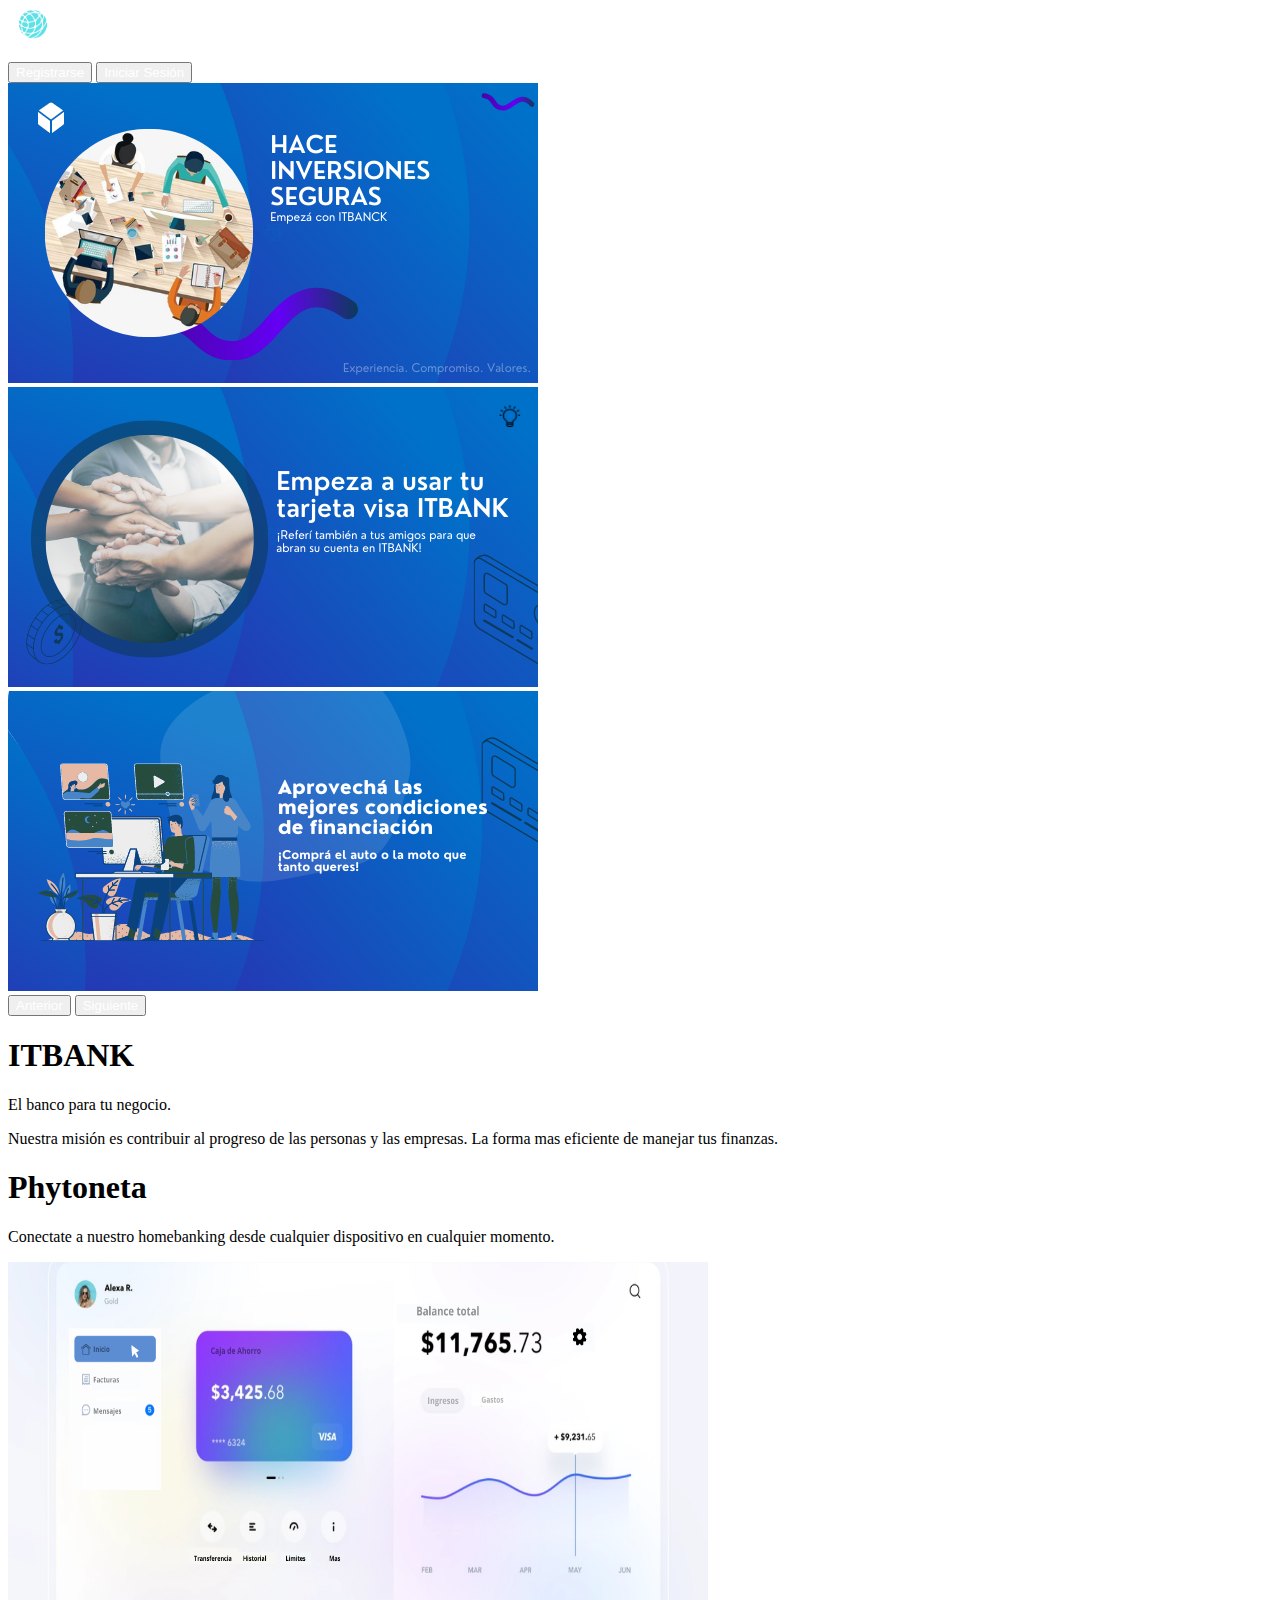
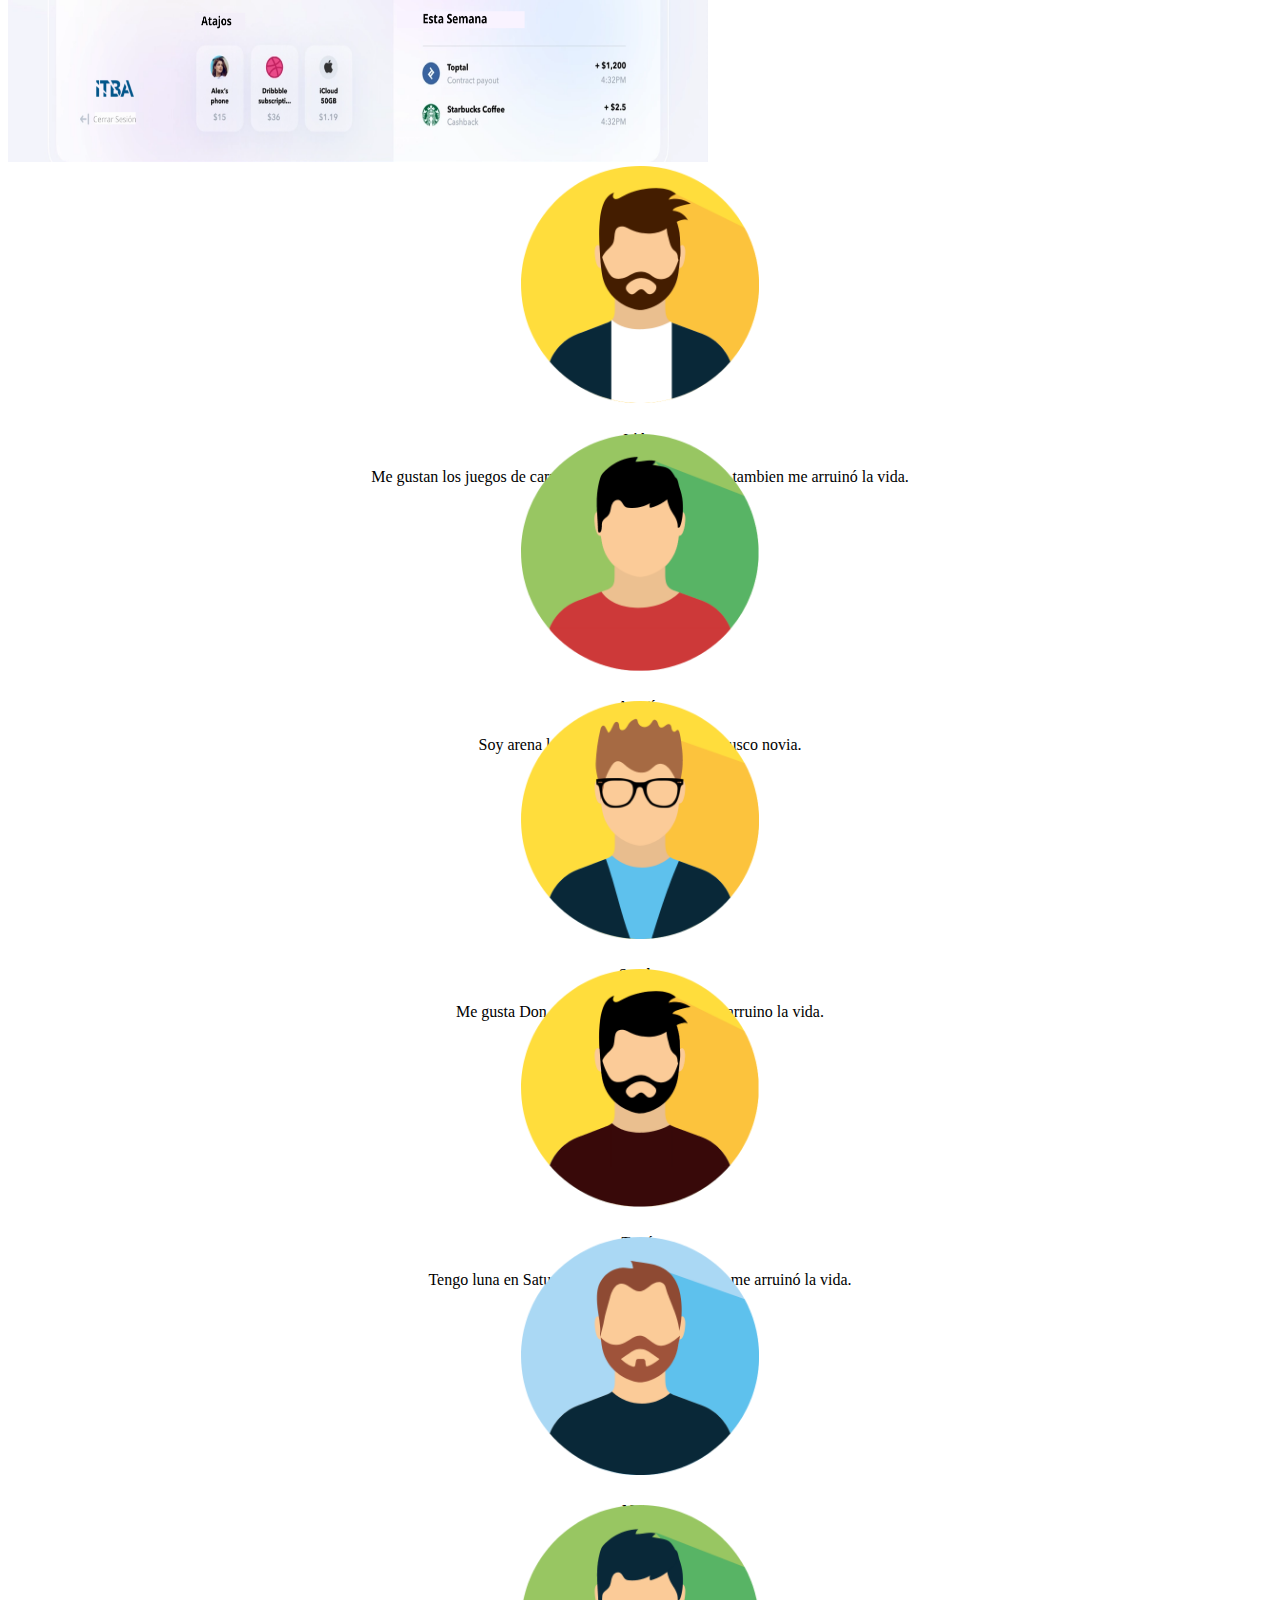
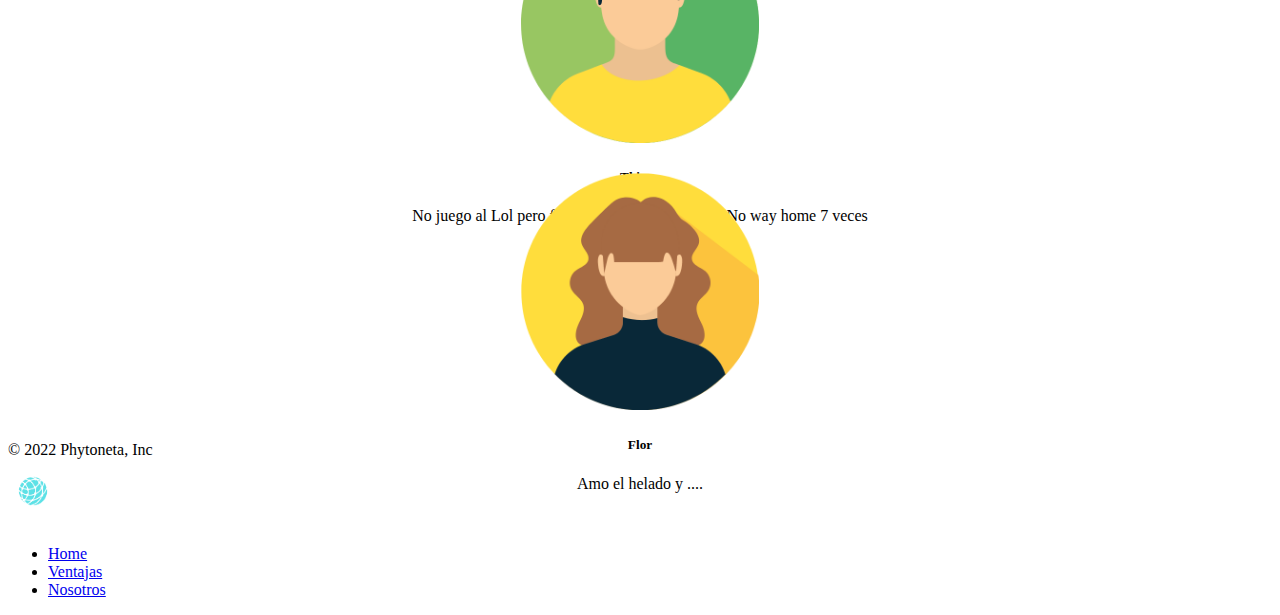
==== index.html @ ac0c886c "Cambie una cosa de mi descripción" ====
<!DOCTYPE html>
<html lang="en">
  <head>
    <meta charset="UTF-8" />
    <meta http-equiv="X-UA-Compatible" content="IE=edge" />
    <meta name="viewport" content="width=device-width, initial-scale=1.0" />
    <link rel="stylesheet" href="./assets/css/inicio.css" />
    <link
      href="https://cdn.jsdelivr.net/npm/bootstrap@5.1.3/dist/css/bootstrap.min.css"
      rel="stylesheet"
      integrity="sha384-1BmE4kWBq78iYhFldvKuhfTAU6auU8tT94WrHftjDbrCEXSU1oBoqyl2QvZ6jIW3"
      crossorigin="anonymous"
    />
    <title>ITBANK</title>
  </head>
  <body id="principio">
    <nav class="navbar sticky-top navbar-dark bg-dark">
      <div class="container-fluid">
        <a class="navbar-brand" href="#">
          <img
            src="./assets/img/ITBANK.png"
            alt=""
            width="50"
            height="50"
            class="d-inline-block align-text-top"
          />
        </a>
        <form>
          <button class="btn btn-sm btn-outline-git slight" type="button">
            <a href="login.html"> Registrarse </a>
          </button>
          <button class="btn btn-sm btn-outline-light" type="button">
            <a href="login.html"> Iniciar Sesión</a>
          </button>
        </form>
      </div>
    </nav>
    <div id="ventajas" class="row flex-md-row-reverse g-0 py-5">
      <div
        id="carouselExampleFade"
        class="col-lg-5 col-md-5 carousel slide carousel-fade"
        data-bs-ride="carousel"
      >
        <div class="carousel-inner p-2">
          <div class="carousel-item active">
            <img
              src="./assets/img/1.png"
              class="d-block w-100 rounded-3"
              alt="promoción banco"
            />
          </div>
          <div class="carousel-item">
            <img
              src="./assets/img/2.png"
              class="d-block w-100 rounded-3"
              alt="promoción banco"
            />
          </div>
          <div class="carousel-item">
            <img
              src="./assets/img/3.png"
              class="d-block w-100 rounded-3"
              alt="promoción banco"
            />
          </div>
        </div>
        <button
          class="carousel-control-prev"
          type="button"
          data-bs-target="#carouselExampleFade"
          data-bs-slide="prev"
        >
          <span class="carousel-control-prev-icon" aria-hidden="true"></span>
          <span class="visually-hidden">Anterior</span>
        </button>
        <button
          class="carousel-control-next"
          type="button"
          data-bs-target="#carouselExampleFade"
          data-bs-slide="next"
        >
          <span class="carousel-control-next-icon" aria-hidden="true"></span>
          <span class="visually-hidden">Siguiente</span>
        </button>
      </div>
      <div class="col-lg-7 col-md-7 p-5 text-center">
        <h1 class="display-5 fw-bold lh-1" class="align-text-bottom">ITBANK</h1>
        <span class="fs-7">El banco para tu negocio.</span>
        <p class="lead saltodepagina">
          Nuestra misión es contribuir al progreso de las personas y las
          empresas. La forma mas eficiente de manejar tus finanzas.
        </p>
      </div>
    </div>
    <div
      class="bg-dark text-secondary px-4 py-5 text-center align-items-center"
    >
      <div class="py-5">
        <h1 class="display-5 fw-bold text-white">Phytoneta</h1>
        <div class="col-lg-6 mx-auto">
          <p class="fs-5 mb-4">
            Conectate a nuestro homebanking desde cualquier dispositivo en
            cualquier momento.
          </p>
          <div class="d-grid gap-2 d-sm-flex justify-content-sm-center">
            <div class="container px-5">
              <img
                src="./assets/img/Mensajes.png"
                class="img-fluid border rounded-3 shadow-lg mb-4"
                alt="Example image"
                width="700"
                height="500"
                loading="lazy"
              />
            </div>
          </div>
        </div>
      </div>
    </div>
    <div id="nosotros" class="bg-dark row row-cols-md-3 g-0 h-30 m">
      <article class="col-lg-3">
        <div class="card">
          <img
            src="./assets/img/isidro.png"
            class="card-img-top"
            alt="integrante del grupo"
          />
          <div class="card-body">
            <h5 class="card-title">Isidro</h5>
            <p class="card-text">
              Me gustan los juegos de carrera y el League of Legends tambien me
              arruinó la vida.
            </p>
          </div>
        </div>
      </article>
      <article class="col-lg-3">
        <div class="card">
          <img
            src="./assets/img/agustin.png"
            class="card-img-top"
            alt="integrante del grupo"
          />
          <div class="card-body">
            <h5 class="card-title">Agustín</h5>
            <p class="card-text">
              Soy arena legendaria en clash royale, busco novia.
            </p>
          </div>
        </div>
      </article>
      <article class="col-lg-3">
        <div class="card">
          <img
            src="./assets/img/sancho.png"
            class="card-img-top"
            alt="integrante del grupo"
          />
          <div class="card-body">
            <h5 class="card-title">Sancho</h5>
            <p class="card-text">Me gusta Don quijote y el lol tambien me arruino la vida.
            </p>
          </div>
        </div>
      </article>
      <article class="col-lg-3">
        <div class="card">
          <img
            src="./assets/img/tomas.png"
            class="card-img-top"
            alt="integrante del grupo"
          />
          <div class="card-body">
            <h5 class="card-title">Tomás</h5>
            <p class="card-text">
              Tengo luna en Saturno y el League of Legends me arruinó la vida.
            </p>
          </div>
        </div>
      </article>
      <article class="col-lg-3">
        <div class="card">
          <img
            src="./assets/img/mateo.png"
            class="card-img-top"
            alt="integrante del grupo"
          />
          <div class="card-body">
            <h5 class="card-title">Mateo</h5>
            <p class="card-text">Soy de Boca(Campeon)</p>
          </div>
        </div>
      </article>
      <article class="col-lg-3">
        <div class="card">
          <img
            src="./assets/img/thiago.png"
            class="card-img-top"
            alt="integrante del grupo"
          />
          <div class="card-body">
            <h5 class="card-title">Thiago</h5>
            <p class="card-text">No juego al Lol pero fui al cine a ver Spiderman No way home 7 veces</p>
          </div>
        </div>
      </article>
      <article class="col-lg-3">
        <div class="card">
          <img
            src="./assets/img/flor.png"
            class="card-img-top"
            alt="integrante del grupo"
          />
          <div class="card-body">
            <h5 class="card-title">Flor</h5>
            <p class="card-text">Amo el helado y ....</p>
          </div>
        </div>
      </article>
    </div>

    <div class="container-fluid bg-dark">
      <footer
        class="d-flex flex-wrap justify-content-between align-items-center py-3 m-0"
      >
        <p class="col-md-4 mb-0 text-muted">© 2022 Phytoneta, Inc</p>

        <a
          href="/"
          class="col-md-4 d-flex align-items-center justify-content-center mb-3 mb-md-0 me-md-auto link-dark text-decoration-none"
        >
          <img
            src="./assets/img/ITBANK.png"
            class="bi me-2"
            width="50"
            height="50"
            href="#principio"
          />
        </a>

        <ul class="nav col-md-4 justify-content-end">
          <li class="nav-item">
            <a href="#principio" class="nav-link px-2 text-muted">Home</a>
          </li>
          <li class="nav-item">
            <a href="#ventajas" class="nav-link px-2 text-muted">Ventajas</a>
          </li>
          <li class="nav-item">
            <a href="#nosotros" class="nav-link px-2 text-muted">Nosotros</a>
          </li>
        </ul>
      </footer>
    </div>

    <script
      src="https://cdn.jsdelivr.net/npm/bootstrap@5.2.0-beta1/dist/js/bootstrap.bundle.min.js"
      integrity="sha384-pprn3073KE6tl6bjs2QrFaJGz5/SUsLqktiwsUTF55Jfv3qYSDhgCecCxMW52nD2"
      crossorigin="anonymous"
    ></script>
  </body>
</html>
---- assets/css/inicio.css ----
#carouselExampleCaptions{
    align-items: center;
}
#nosotros{
    justify-content: center;
}
.card{
    margin: 0% 3% 6% 3%;
    height: 12rem;
    text-align: center;
    align-items: center;
}

.card-img-top{
    max-width: 20%;
    justify-self: center;
}
button{
    color:white;
    text-decoration: none;
}
button a{
    text-decoration: none;
    color: white;
}
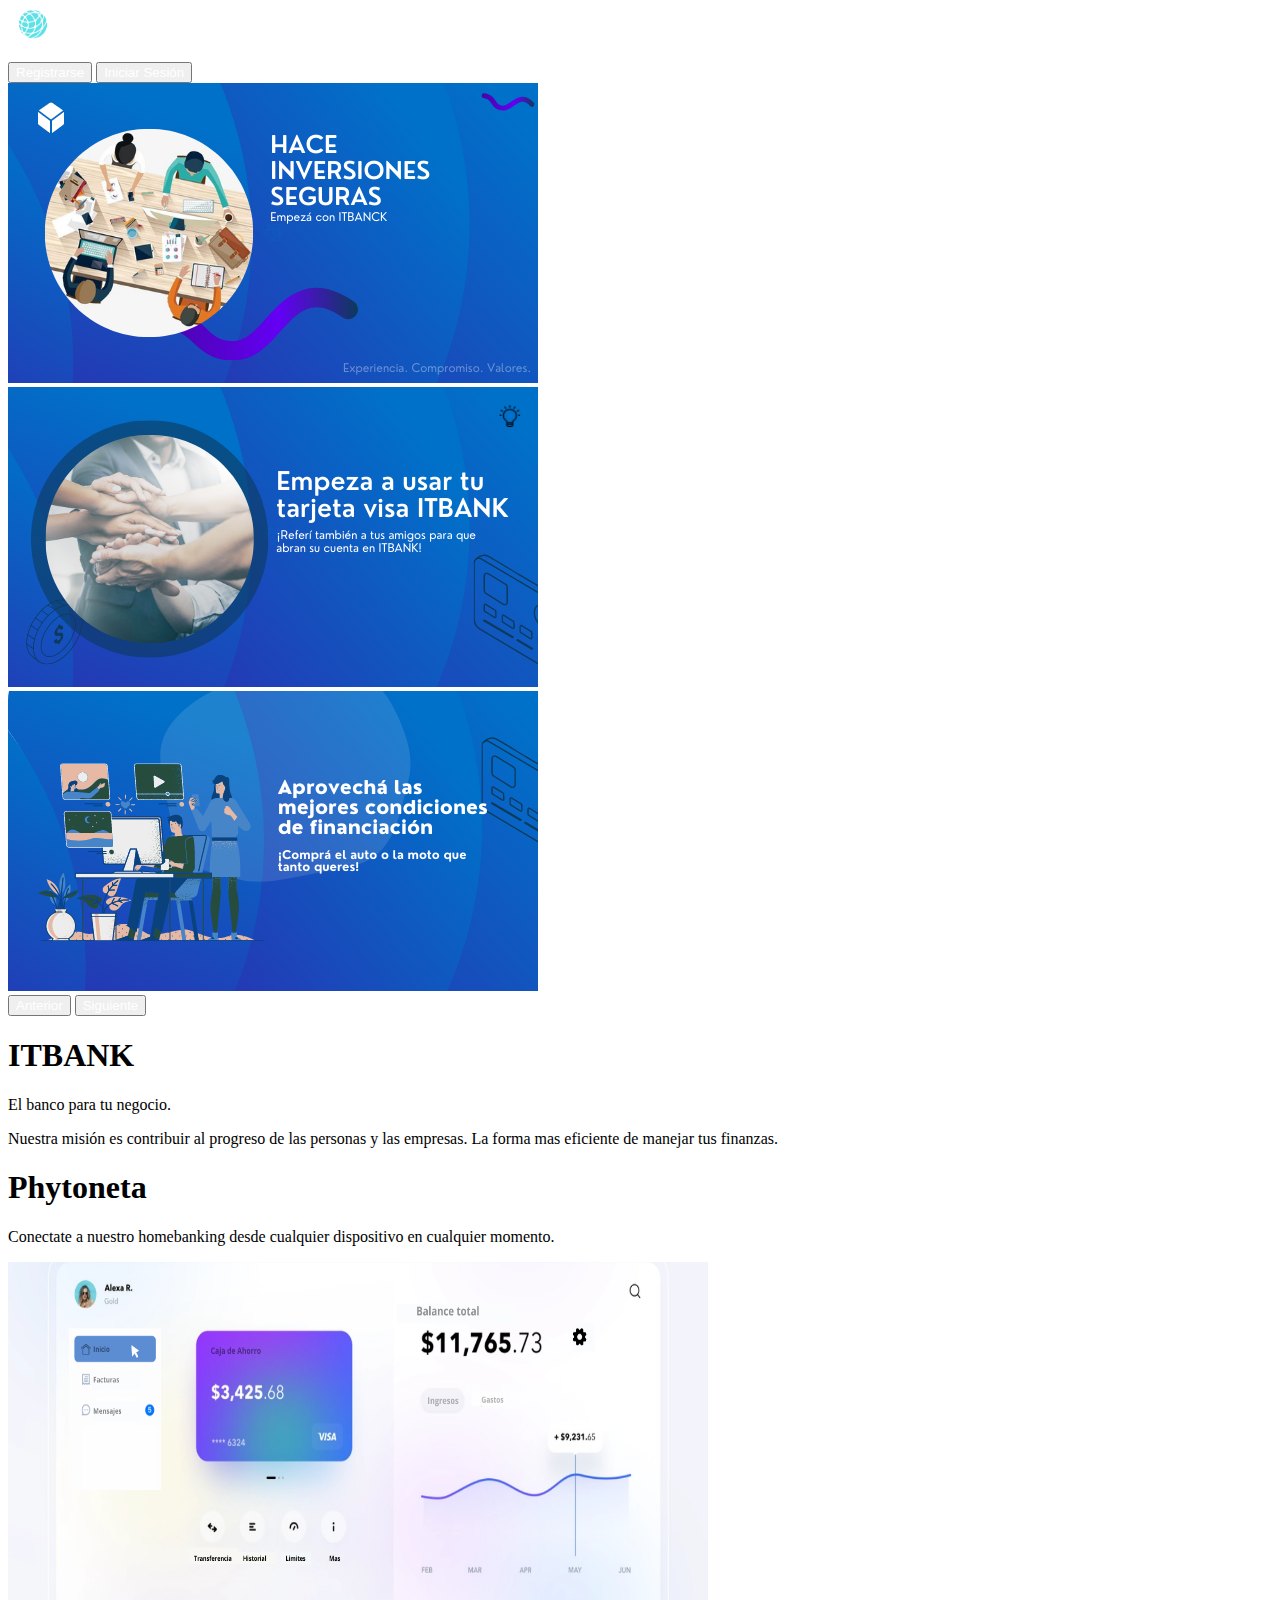
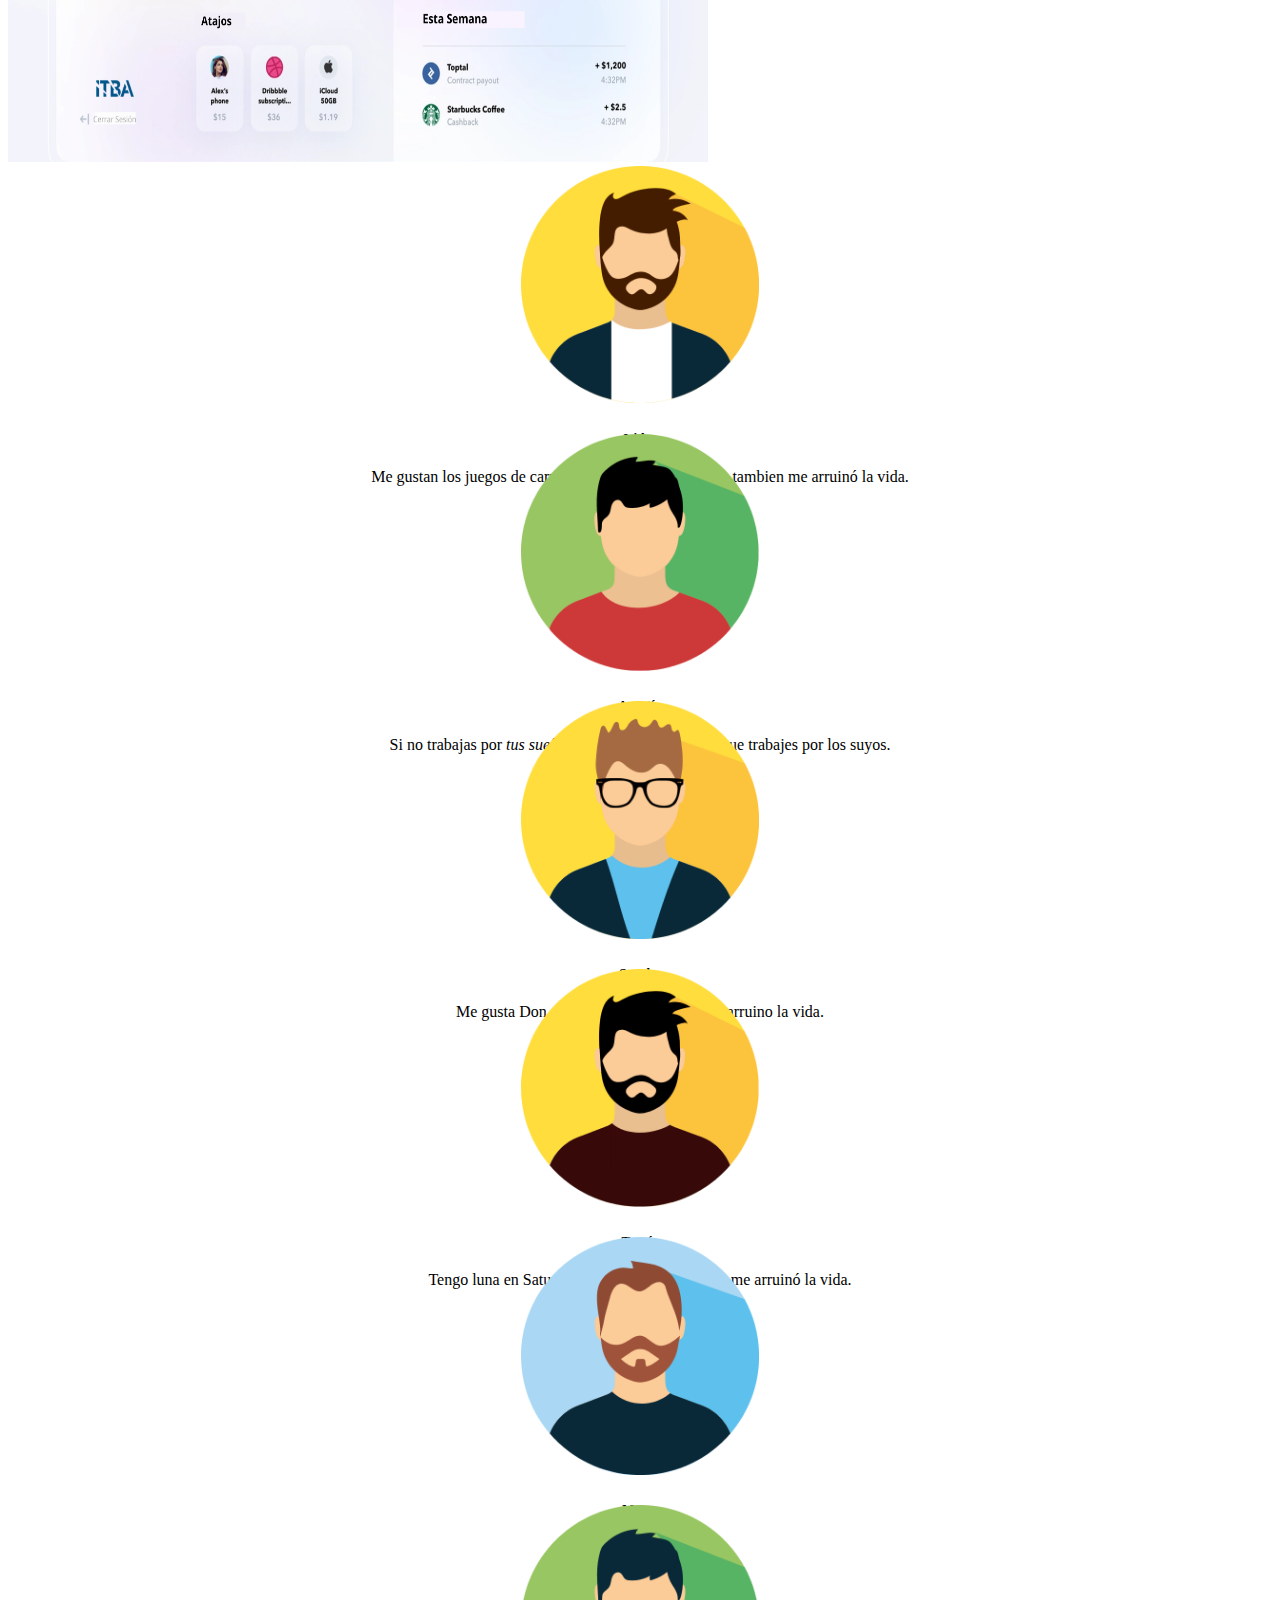
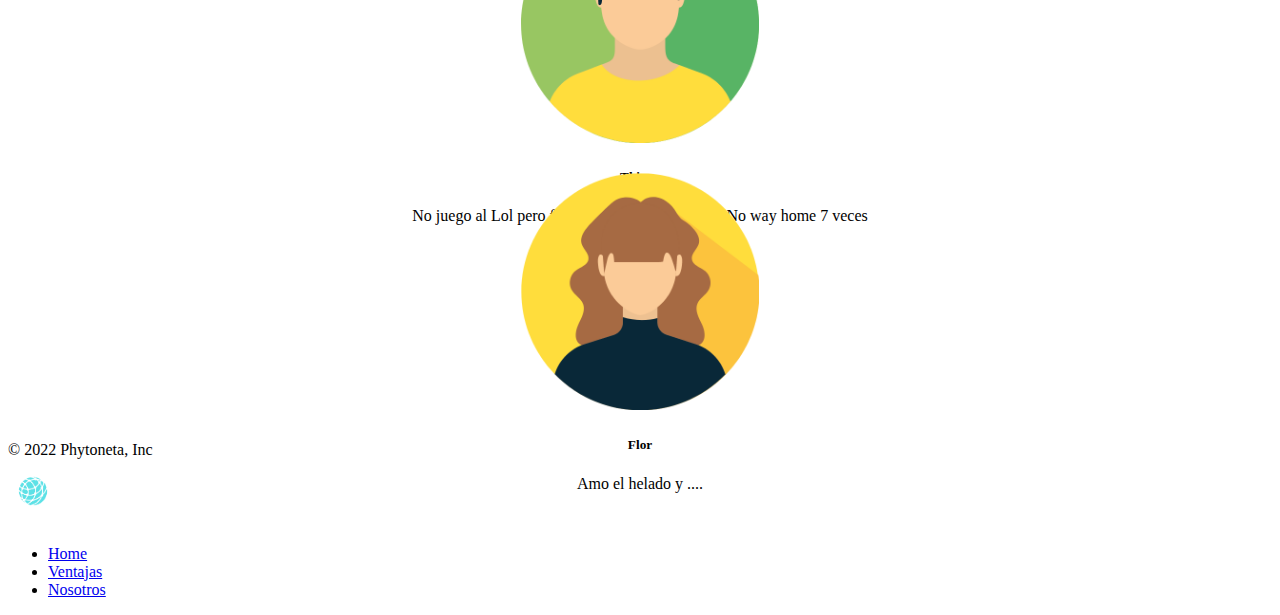
==== commit c6c879d9: "Cambio descripción" ====
--- a/index.html
+++ b/index.html
@@ -144,7 +144,7 @@
           <div class="card-body">
             <h5 class="card-title">Agustín</h5>
             <p class="card-text">
-              Soy arena legendaria en clash royale, busco novia.
+              Si no trabajas por <em>tus sueños</em> alguien te pagará para que trabajes por los suyos.
             </p>
           </div>
         </div>
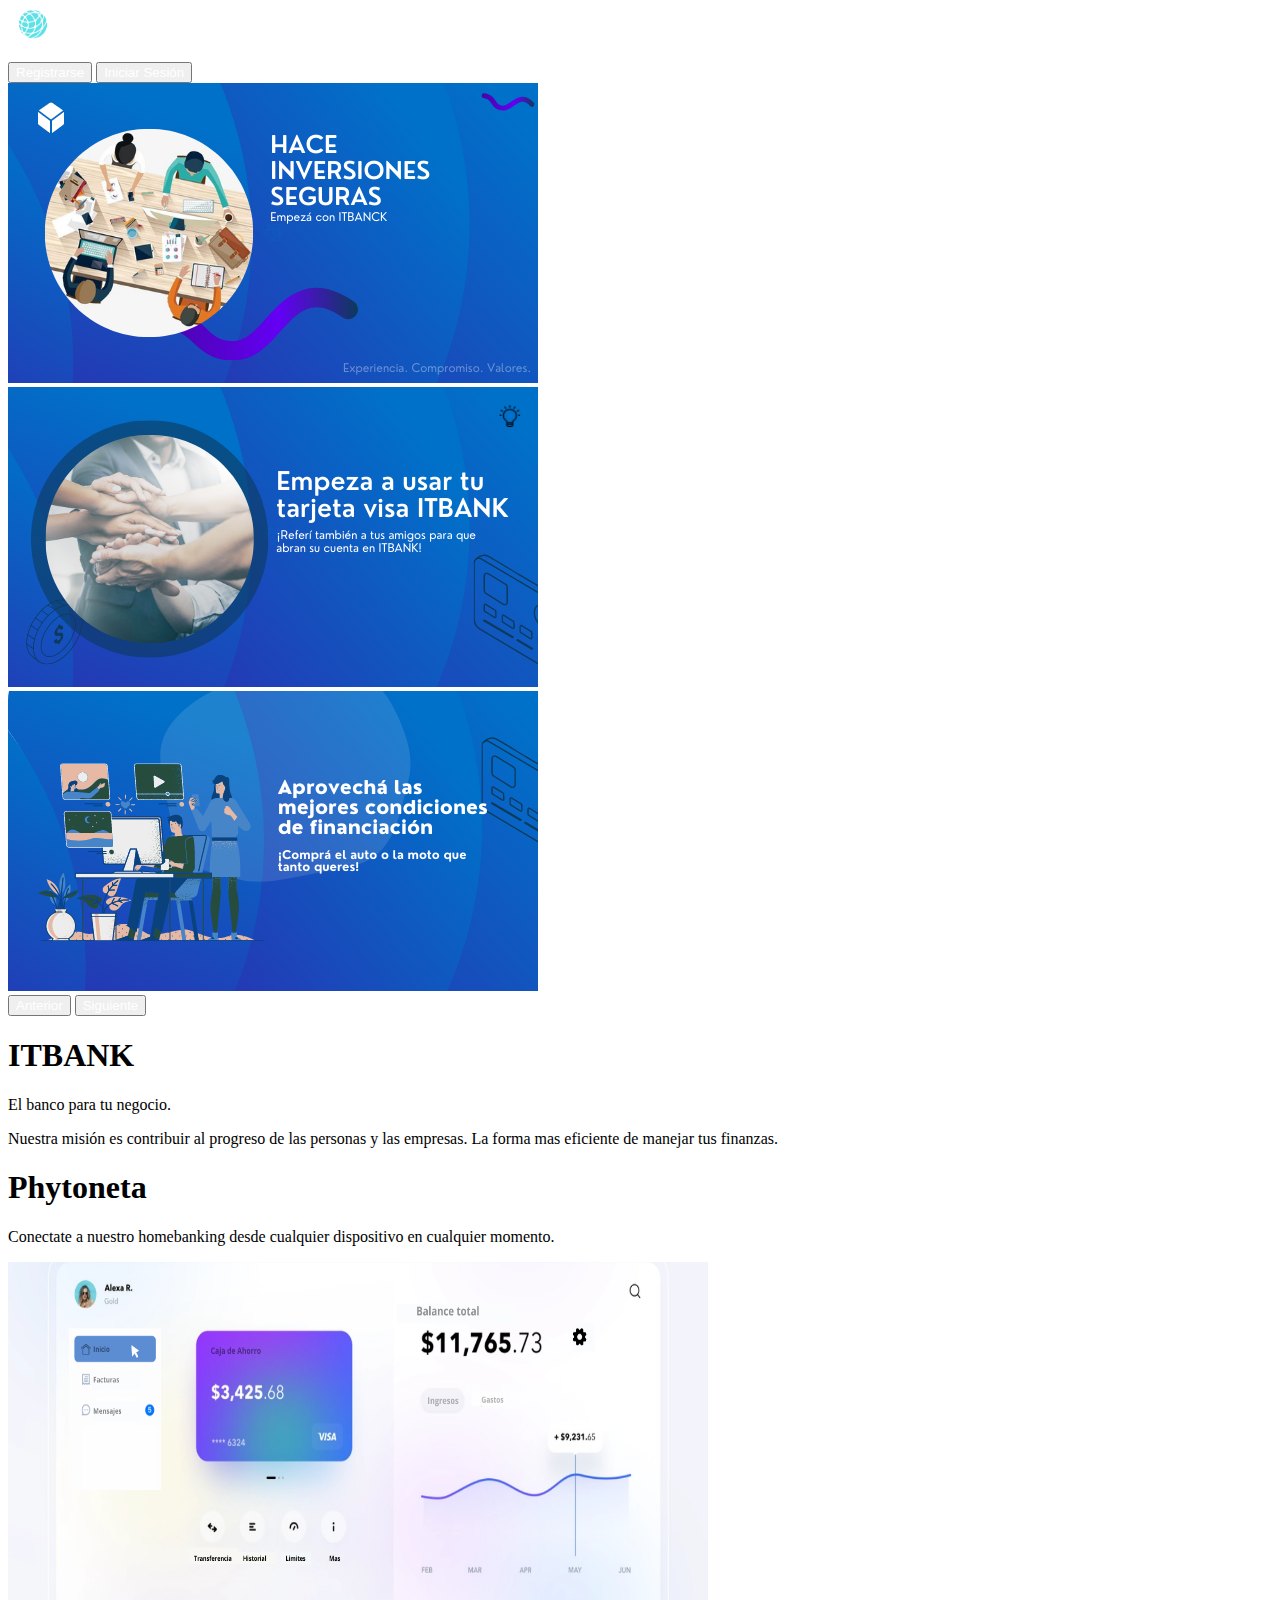
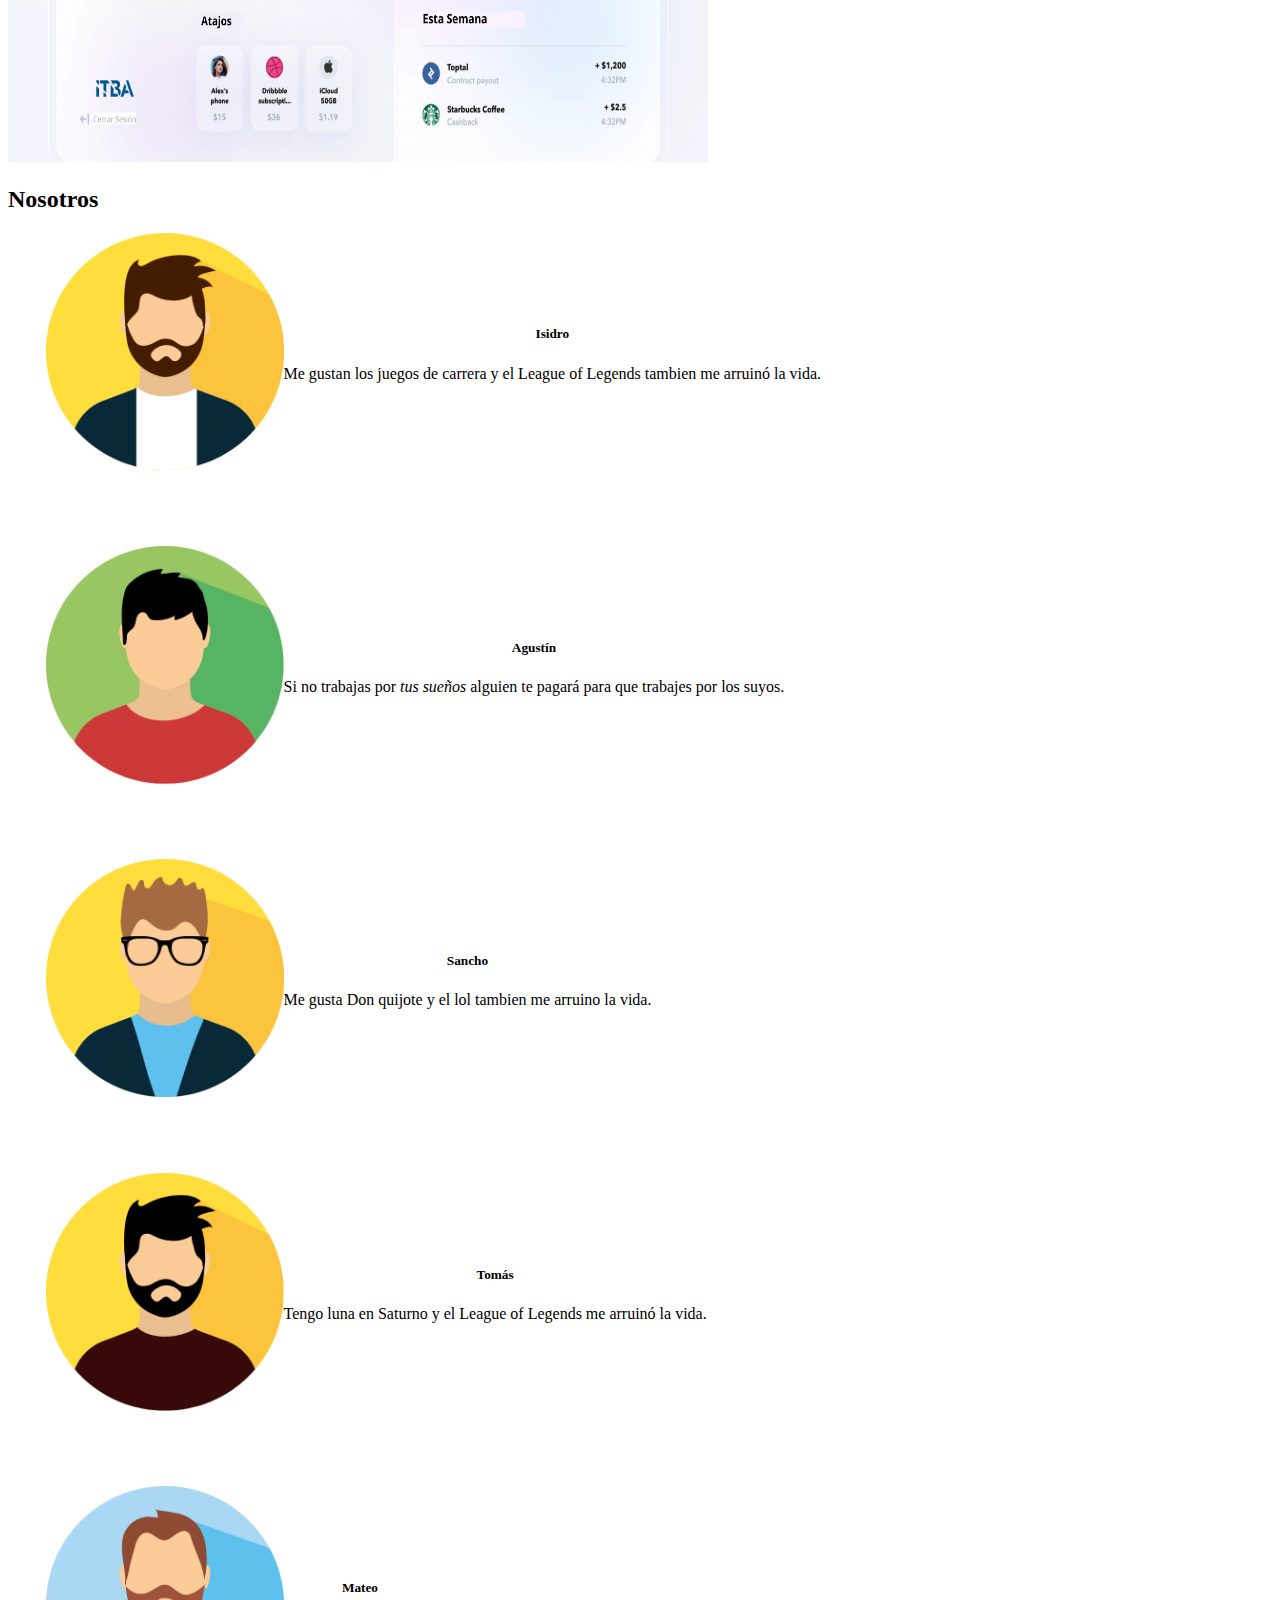
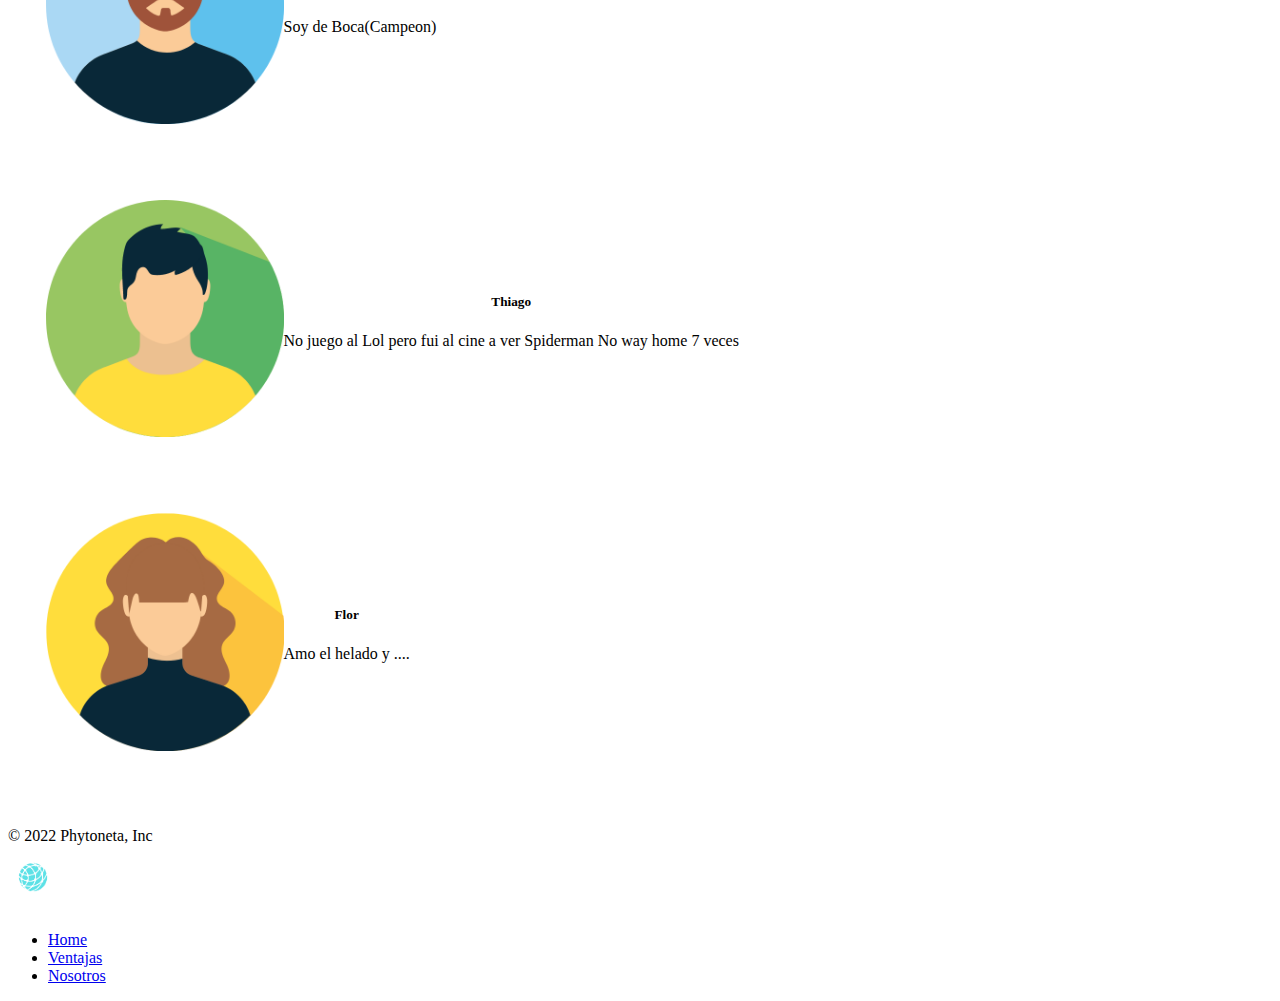
==== commit d0db56fc: "titulo de nosotros" ====
--- a/index.html
+++ b/index.html
@@ -1,261 +1,272 @@
 <!DOCTYPE html>
 <html lang="en">
-  <head>
-    <meta charset="UTF-8" />
-    <meta http-equiv="X-UA-Compatible" content="IE=edge" />
-    <meta name="viewport" content="width=device-width, initial-scale=1.0" />
-    <link rel="stylesheet" href="./assets/css/inicio.css" />
-    <link
-      href="https://cdn.jsdelivr.net/npm/bootstrap@5.1.3/dist/css/bootstrap.min.css"
-      rel="stylesheet"
-      integrity="sha384-1BmE4kWBq78iYhFldvKuhfTAU6auU8tT94WrHftjDbrCEXSU1oBoqyl2QvZ6jIW3"
-      crossorigin="anonymous"
-    />
-    <title>ITBANK</title>
-  </head>
-  <body id="principio">
-    <nav class="navbar sticky-top navbar-dark bg-dark">
-      <div class="container-fluid">
-        <a class="navbar-brand" href="#">
-          <img
-            src="./assets/img/ITBANK.png"
-            alt=""
-            width="50"
-            height="50"
-            class="d-inline-block align-text-top"
-          />
-        </a>
-        <form>
-          <button class="btn btn-sm btn-outline-git slight" type="button">
-            <a href="login.html"> Registrarse </a>
-          </button>
-          <button class="btn btn-sm btn-outline-light" type="button">
-            <a href="login.html"> Iniciar Sesión</a>
-          </button>
-        </form>
-      </div>
-    </nav>
-    <div id="ventajas" class="row flex-md-row-reverse g-0 py-5">
-      <div
-        id="carouselExampleFade"
-        class="col-lg-5 col-md-5 carousel slide carousel-fade"
-        data-bs-ride="carousel"
-      >
-        <div class="carousel-inner p-2">
-          <div class="carousel-item active">
-            <img
-              src="./assets/img/1.png"
-              class="d-block w-100 rounded-3"
-              alt="promoción banco"
-            />
-          </div>
-          <div class="carousel-item">
-            <img
-              src="./assets/img/2.png"
-              class="d-block w-100 rounded-3"
-              alt="promoción banco"
-            />
-          </div>
-          <div class="carousel-item">
-            <img
-              src="./assets/img/3.png"
-              class="d-block w-100 rounded-3"
-              alt="promoción banco"
-            />
-          </div>
-        </div>
-        <button
-          class="carousel-control-prev"
-          type="button"
-          data-bs-target="#carouselExampleFade"
-          data-bs-slide="prev"
-        >
-          <span class="carousel-control-prev-icon" aria-hidden="true"></span>
-          <span class="visually-hidden">Anterior</span>
-        </button>
-        <button
-          class="carousel-control-next"
-          type="button"
-          data-bs-target="#carouselExampleFade"
-          data-bs-slide="next"
-        >
-          <span class="carousel-control-next-icon" aria-hidden="true"></span>
-          <span class="visually-hidden">Siguiente</span>
-        </button>
-      </div>
-      <div class="col-lg-7 col-md-7 p-5 text-center">
-        <h1 class="display-5 fw-bold lh-1" class="align-text-bottom">ITBANK</h1>
-        <span class="fs-7">El banco para tu negocio.</span>
-        <p class="lead saltodepagina">
-          Nuestra misión es contribuir al progreso de las personas y las
-          empresas. La forma mas eficiente de manejar tus finanzas.
-        </p>
-      </div>
-    </div>
-    <div
-      class="bg-dark text-secondary px-4 py-5 text-center align-items-center"
-    >
-      <div class="py-5">
-        <h1 class="display-5 fw-bold text-white">Phytoneta</h1>
-        <div class="col-lg-6 mx-auto">
-          <p class="fs-5 mb-4">
-            Conectate a nuestro homebanking desde cualquier dispositivo en
-            cualquier momento.
-          </p>
-          <div class="d-grid gap-2 d-sm-flex justify-content-sm-center">
-            <div class="container px-5">
-              <img
-                src="./assets/img/Mensajes.png"
-                class="img-fluid border rounded-3 shadow-lg mb-4"
-                alt="Example image"
-                width="700"
-                height="500"
-                loading="lazy"
-              />
-            </div>
-          </div>
-        </div>
-      </div>
-    </div>
-    <div id="nosotros" class="bg-dark row row-cols-md-3 g-0 h-30 m">
-      <article class="col-lg-3">
-        <div class="card">
-          <img
-            src="./assets/img/isidro.png"
-            class="card-img-top"
-            alt="integrante del grupo"
-          />
-          <div class="card-body">
-            <h5 class="card-title">Isidro</h5>
-            <p class="card-text">
-              Me gustan los juegos de carrera y el League of Legends tambien me
-              arruinó la vida.
-            </p>
-          </div>
-        </div>
-      </article>
-      <article class="col-lg-3">
-        <div class="card">
-          <img
-            src="./assets/img/agustin.png"
-            class="card-img-top"
-            alt="integrante del grupo"
-          />
-          <div class="card-body">
-            <h5 class="card-title">Agustín</h5>
-            <p class="card-text">
-              Si no trabajas por <em>tus sueños</em> alguien te pagará para que trabajes por los suyos.
-            </p>
-          </div>
-        </div>
-      </article>
-      <article class="col-lg-3">
-        <div class="card">
-          <img
-            src="./assets/img/sancho.png"
-            class="card-img-top"
-            alt="integrante del grupo"
-          />
-          <div class="card-body">
-            <h5 class="card-title">Sancho</h5>
-            <p class="card-text">Me gusta Don quijote y el lol tambien me arruino la vida.
-            </p>
-          </div>
-        </div>
-      </article>
-      <article class="col-lg-3">
-        <div class="card">
-          <img
-            src="./assets/img/tomas.png"
-            class="card-img-top"
-            alt="integrante del grupo"
-          />
-          <div class="card-body">
-            <h5 class="card-title">Tomás</h5>
-            <p class="card-text">
-              Tengo luna en Saturno y el League of Legends me arruinó la vida.
-            </p>
-          </div>
-        </div>
-      </article>
-      <article class="col-lg-3">
-        <div class="card">
-          <img
-            src="./assets/img/mateo.png"
-            class="card-img-top"
-            alt="integrante del grupo"
-          />
-          <div class="card-body">
-            <h5 class="card-title">Mateo</h5>
-            <p class="card-text">Soy de Boca(Campeon)</p>
-          </div>
-        </div>
-      </article>
-      <article class="col-lg-3">
-        <div class="card">
-          <img
-            src="./assets/img/thiago.png"
-            class="card-img-top"
-            alt="integrante del grupo"
-          />
-          <div class="card-body">
-            <h5 class="card-title">Thiago</h5>
-            <p class="card-text">No juego al Lol pero fui al cine a ver Spiderman No way home 7 veces</p>
-          </div>
-        </div>
-      </article>
-      <article class="col-lg-3">
-        <div class="card">
-          <img
-            src="./assets/img/flor.png"
-            class="card-img-top"
-            alt="integrante del grupo"
-          />
-          <div class="card-body">
-            <h5 class="card-title">Flor</h5>
-            <p class="card-text">Amo el helado y ....</p>
-          </div>
-        </div>
-      </article>
-    </div>
-
-    <div class="container-fluid bg-dark">
-      <footer
-        class="d-flex flex-wrap justify-content-between align-items-center py-3 m-0"
-      >
-        <p class="col-md-4 mb-0 text-muted">© 2022 Phytoneta, Inc</p>
-
-        <a
-          href="/"
-          class="col-md-4 d-flex align-items-center justify-content-center mb-3 mb-md-0 me-md-auto link-dark text-decoration-none"
-        >
-          <img
-            src="./assets/img/ITBANK.png"
-            class="bi me-2"
-            width="50"
-            height="50"
-            href="#principio"
-          />
-        </a>
-
-        <ul class="nav col-md-4 justify-content-end">
-          <li class="nav-item">
-            <a href="#principio" class="nav-link px-2 text-muted">Home</a>
-          </li>
-          <li class="nav-item">
-            <a href="#ventajas" class="nav-link px-2 text-muted">Ventajas</a>
-          </li>
-          <li class="nav-item">
-            <a href="#nosotros" class="nav-link px-2 text-muted">Nosotros</a>
-          </li>
-        </ul>
-      </footer>
-    </div>
-
-    <script
-      src="https://cdn.jsdelivr.net/npm/bootstrap@5.2.0-beta1/dist/js/bootstrap.bundle.min.js"
-      integrity="sha384-pprn3073KE6tl6bjs2QrFaJGz5/SUsLqktiwsUTF55Jfv3qYSDhgCecCxMW52nD2"
-      crossorigin="anonymous"
-    ></script>
-  </body>
+	<head>
+		<meta charset="UTF-8" />
+		<meta http-equiv="X-UA-Compatible" content="IE=edge" />
+		<meta name="viewport" content="width=device-width, initial-scale=1.0" />
+		<link rel="stylesheet" href="./assets/css/inicio.css" />
+		<link
+			href="https://cdn.jsdelivr.net/npm/bootstrap@5.1.3/dist/css/bootstrap.min.css"
+			rel="stylesheet"
+			integrity="sha384-1BmE4kWBq78iYhFldvKuhfTAU6auU8tT94WrHftjDbrCEXSU1oBoqyl2QvZ6jIW3"
+			crossorigin="anonymous"
+		/>
+		<title>ITBANK</title>
+	</head>
+	<body id="principio">
+		<nav class="navbar sticky-top navbar-dark bg-dark">
+			<div class="container-fluid">
+				<a class="navbar-brand" href="#">
+					<img
+						src="./assets/img/ITBANK.png"
+						alt=""
+						width="50"
+						height="50"
+						class="d-inline-block align-text-top"
+					/>
+				</a>
+				<form>
+					<button class="btn btn-sm btn-outline-git slight" type="button">
+						<a href="login.html"> Registrarse </a>
+					</button>
+					<button class="btn btn-sm btn-outline-light" type="button">
+						<a href="login.html"> Iniciar Sesión</a>
+					</button>
+				</form>
+			</div>
+		</nav>
+		<div id="ventajas" class="row flex-md-row-reverse g-0 py-5">
+			<div
+				id="carouselExampleFade"
+				class="col-lg-5 col-md-5 carousel slide carousel-fade"
+				data-bs-ride="carousel"
+			>
+				<div class="carousel-inner p-2">
+					<div class="carousel-item active">
+						<img
+							src="./assets/img/1.png"
+							class="d-block w-100 rounded-3"
+							alt="promoción banco"
+						/>
+					</div>
+					<div class="carousel-item">
+						<img
+							src="./assets/img/2.png"
+							class="d-block w-100 rounded-3"
+							alt="promoción banco"
+						/>
+					</div>
+					<div class="carousel-item">
+						<img
+							src="./assets/img/3.png"
+							class="d-block w-100 rounded-3"
+							alt="promoción banco"
+						/>
+					</div>
+				</div>
+				<button
+					class="carousel-control-prev"
+					type="button"
+					data-bs-target="#carouselExampleFade"
+					data-bs-slide="prev"
+				>
+					<span class="carousel-control-prev-icon" aria-hidden="true"></span>
+					<span class="visually-hidden">Anterior</span>
+				</button>
+				<button
+					class="carousel-control-next"
+					type="button"
+					data-bs-target="#carouselExampleFade"
+					data-bs-slide="next"
+				>
+					<span class="carousel-control-next-icon" aria-hidden="true"></span>
+					<span class="visually-hidden">Siguiente</span>
+				</button>
+			</div>
+			<div class="col-lg-7 col-md-7 p-5 text-center">
+				<h1 class="display-5 fw-bold lh-1" class="align-text-bottom">ITBANK</h1>
+				<span class="fs-7">El banco para tu negocio.</span>
+				<p class="lead saltodepagina">
+					Nuestra misión es contribuir al progreso de las personas y las
+					empresas. La forma mas eficiente de manejar tus finanzas.
+				</p>
+			</div>
+		</div>
+		<div class="bg-dark text-secondary text-center px-4 py-5">
+			<div class="py-5">
+				<h1 class="display-6 fw-bold text-white">Phytoneta</h1>
+
+				<div class="col-lg-6 mx-auto text-center">
+					<p class="fs-5 mb-4">
+						Conectate a nuestro homebanking desde cualquier dispositivo en
+						cualquier momento.
+					</p>
+					<div
+						class="d-grid gap-2 d-sm-flex justify-content-sm-center align-items-center"
+					>
+						<div class="container px-5">
+							<img
+								src="./assets/img/Mensajes.png"
+								class="img-fluid border rounded-3 shadow-lg mb-4"
+								alt="Example image"
+								width="700"
+								height="500"
+								loading="lazy"
+							/>
+						</div>
+					</div>
+				</div>
+			</div>
+		</div>
+		<div id="nosotros" class="bg-dark row row-cols-md-3 g-0 h-30 m">
+			<div class="col-lg-10 col-md-10 py-5">
+				<h2 class="pb-2 border-bottom fw-bold text-white display-6">
+					Nosotros
+				</h2>
+			</div>
+			<article class="col-lg-3">
+				<div class="card">
+					<img
+						src="./assets/img/isidro.png"
+						class="card-img-top"
+						alt="integrante del grupo"
+					/>
+					<div class="card-body">
+						<h5 class="card-title">Isidro</h5>
+						<p class="card-text">
+							Me gustan los juegos de carrera y el League of Legends tambien me
+							arruinó la vida.
+						</p>
+					</div>
+				</div>
+			</article>
+			<article class="col-lg-3">
+				<div class="card">
+					<img
+						src="./assets/img/agustin.png"
+						class="card-img-top"
+						alt="integrante del grupo"
+					/>
+					<div class="card-body">
+						<h5 class="card-title">Agustín</h5>
+						<p class="card-text">
+							Si no trabajas por <em>tus sueños</em> alguien te pagará para que
+							trabajes por los suyos.
+						</p>
+					</div>
+				</div>
+			</article>
+			<article class="col-lg-3">
+				<div class="card">
+					<img
+						src="./assets/img/sancho.png"
+						class="card-img-top"
+						alt="integrante del grupo"
+					/>
+					<div class="card-body">
+						<h5 class="card-title">Sancho</h5>
+						<p class="card-text">
+							Me gusta Don quijote y el lol tambien me arruino la vida.
+						</p>
+					</div>
+				</div>
+			</article>
+			<article class="col-lg-3">
+				<div class="card">
+					<img
+						src="./assets/img/tomas.png"
+						class="card-img-top"
+						alt="integrante del grupo"
+					/>
+					<div class="card-body">
+						<h5 class="card-title">Tomás</h5>
+						<p class="card-text">
+							Tengo luna en Saturno y el League of Legends me arruinó la vida.
+						</p>
+					</div>
+				</div>
+			</article>
+			<article class="col-lg-3">
+				<div class="card">
+					<img
+						src="./assets/img/mateo.png"
+						class="card-img-top"
+						alt="integrante del grupo"
+					/>
+					<div class="card-body">
+						<h5 class="card-title">Mateo</h5>
+						<p class="card-text">Soy de Boca(Campeon)</p>
+					</div>
+				</div>
+			</article>
+			<article class="col-lg-3">
+				<div class="card">
+					<img
+						src="./assets/img/thiago.png"
+						class="card-img-top"
+						alt="integrante del grupo"
+					/>
+					<div class="card-body">
+						<h5 class="card-title">Thiago</h5>
+						<p class="card-text">
+							No juego al Lol pero fui al cine a ver Spiderman No way home 7
+							veces
+						</p>
+					</div>
+				</div>
+			</article>
+			<article class="col-lg-3">
+				<div class="card">
+					<img
+						src="./assets/img/flor.png"
+						class="card-img-top"
+						alt="integrante del grupo"
+					/>
+					<div class="card-body">
+						<h5 class="card-title">Flor</h5>
+						<p class="card-text">Amo el helado y ....</p>
+					</div>
+				</div>
+			</article>
+		</div>
+
+		<div class="container-fluid bg-dark">
+			<footer
+				class="d-flex flex-wrap justify-content-between align-items-center py-3 m-0"
+			>
+				<p class="col-md-4 mb-0 text-muted">© 2022 Phytoneta, Inc</p>
+
+				<a
+					href="/"
+					class="col-md-4 d-flex align-items-center justify-content-center mb-3 mb-md-0 me-md-auto link-dark text-decoration-none"
+				>
+					<img
+						src="./assets/img/ITBANK.png"
+						class="bi me-2"
+						width="50"
+						height="50"
+						href="#principio"
+					/>
+				</a>
+
+				<ul class="nav col-md-4 justify-content-end">
+					<li class="nav-item">
+						<a href="#principio" class="nav-link px-2 text-muted">Home</a>
+					</li>
+					<li class="nav-item">
+						<a href="#ventajas" class="nav-link px-2 text-muted">Ventajas</a>
+					</li>
+					<li class="nav-item">
+						<a href="#nosotros" class="nav-link px-2 text-muted">Nosotros</a>
+					</li>
+				</ul>
+			</footer>
+		</div>
+
+		<script
+			src="https://cdn.jsdelivr.net/npm/bootstrap@5.2.0-beta1/dist/js/bootstrap.bundle.min.js"
+			integrity="sha384-pprn3073KE6tl6bjs2QrFaJGz5/SUsLqktiwsUTF55Jfv3qYSDhgCecCxMW52nD2"
+			crossorigin="anonymous"
+		></script>
+	</body>
 </html>
--- a/assets/css/inicio.css
+++ b/assets/css/inicio.css
@@ -9,6 +9,8 @@
     height: 12rem;
     text-align: center;
     align-items: center;
+    display: flex;
+    height: 90%
 }
 
 .card-img-top{
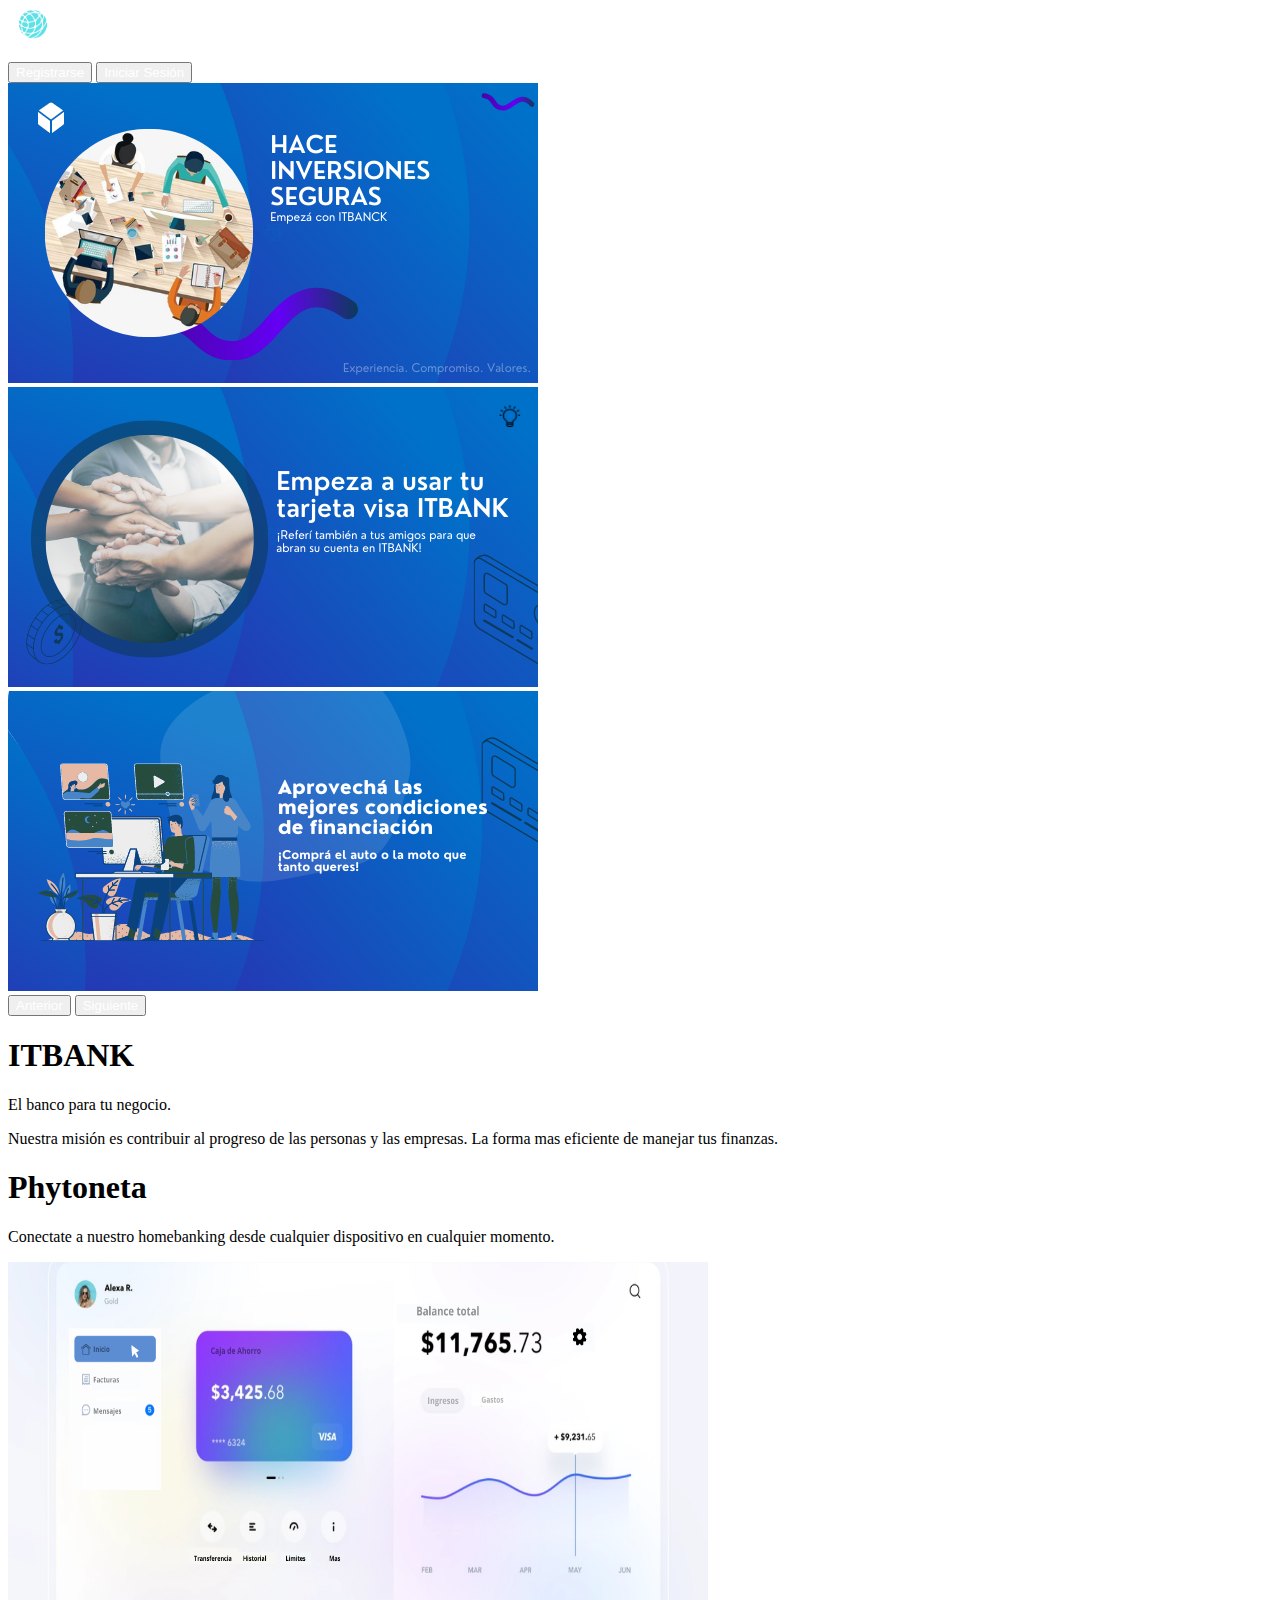
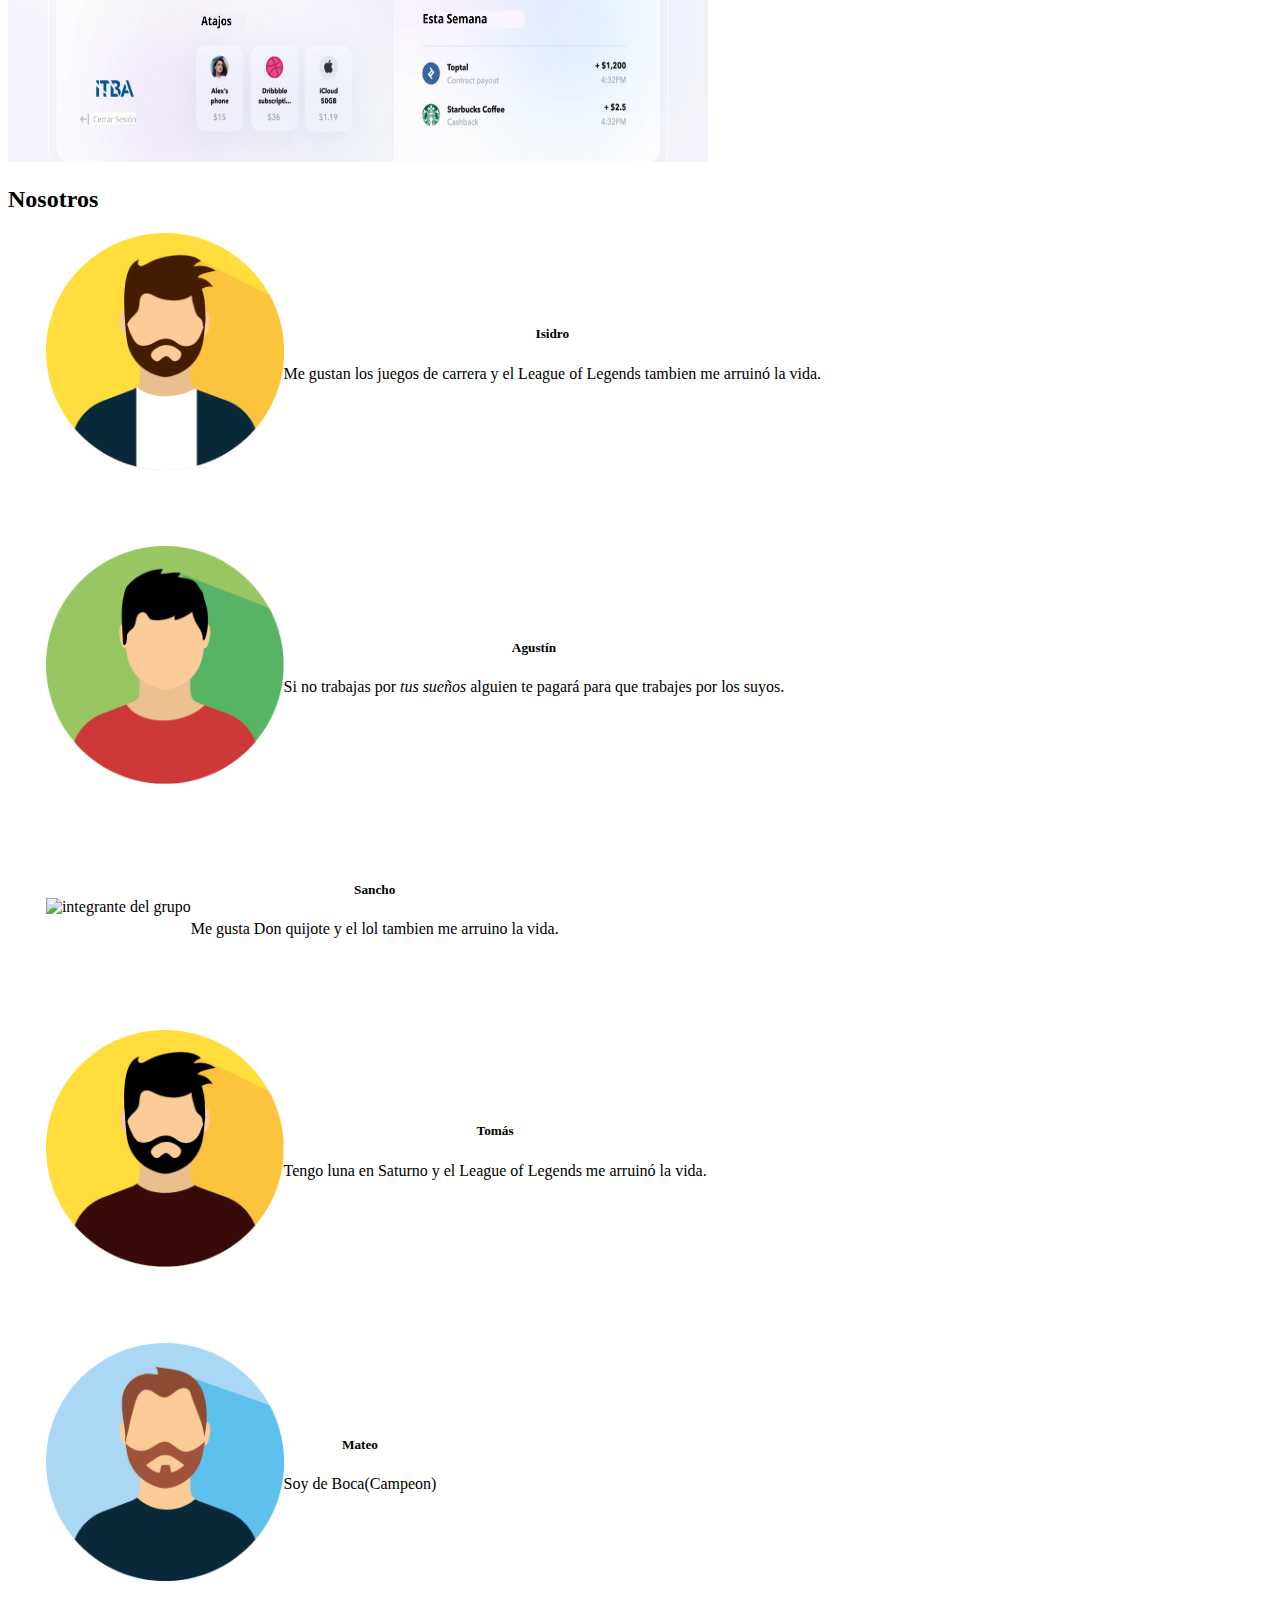
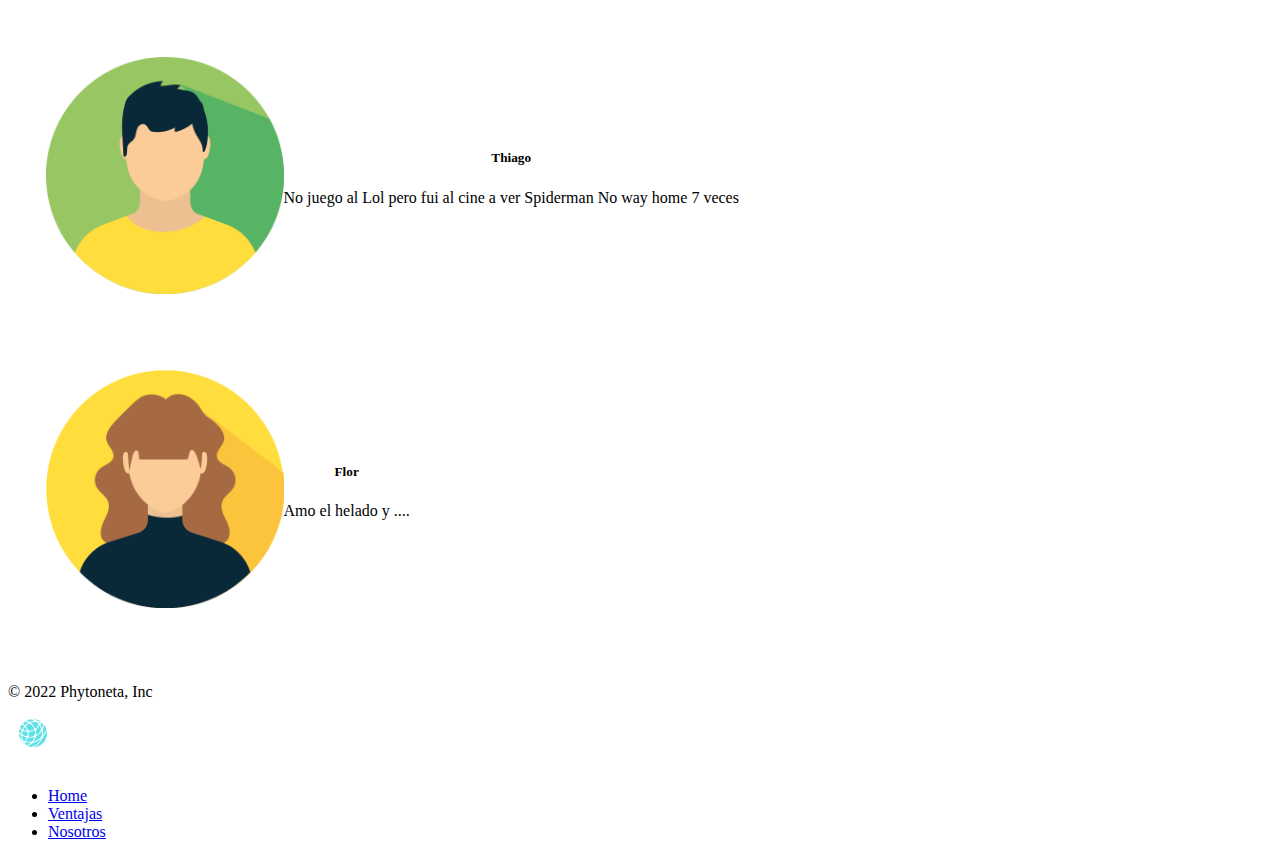
==== commit 8f5d3219: "Foto de sancho" ====
--- a/index.html
+++ b/index.html
@@ -159,7 +159,7 @@
 			<article class="col-lg-3">
 				<div class="card">
 					<img
-						src="./assets/img/sancho.png"
+						src="./assets/img/yo.jpg"
 						class="card-img-top"
 						alt="integrante del grupo"
 					/>
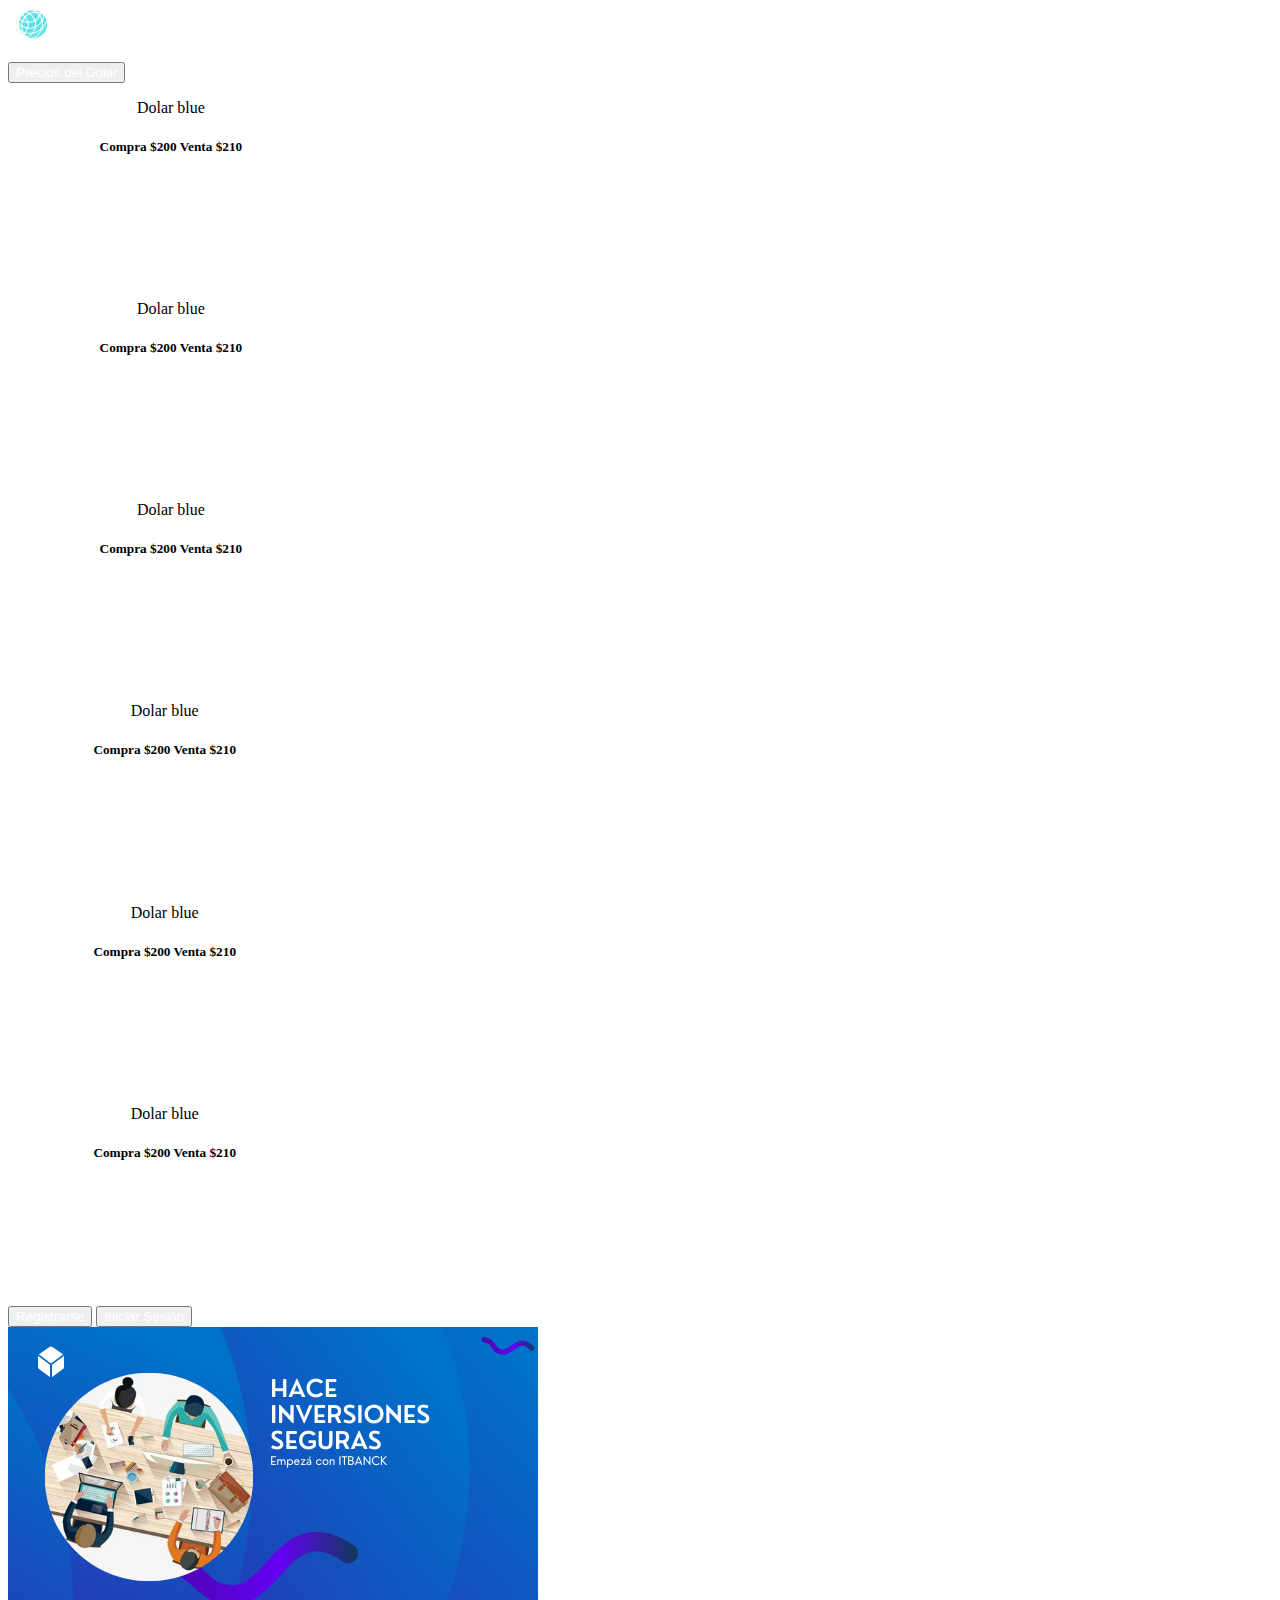
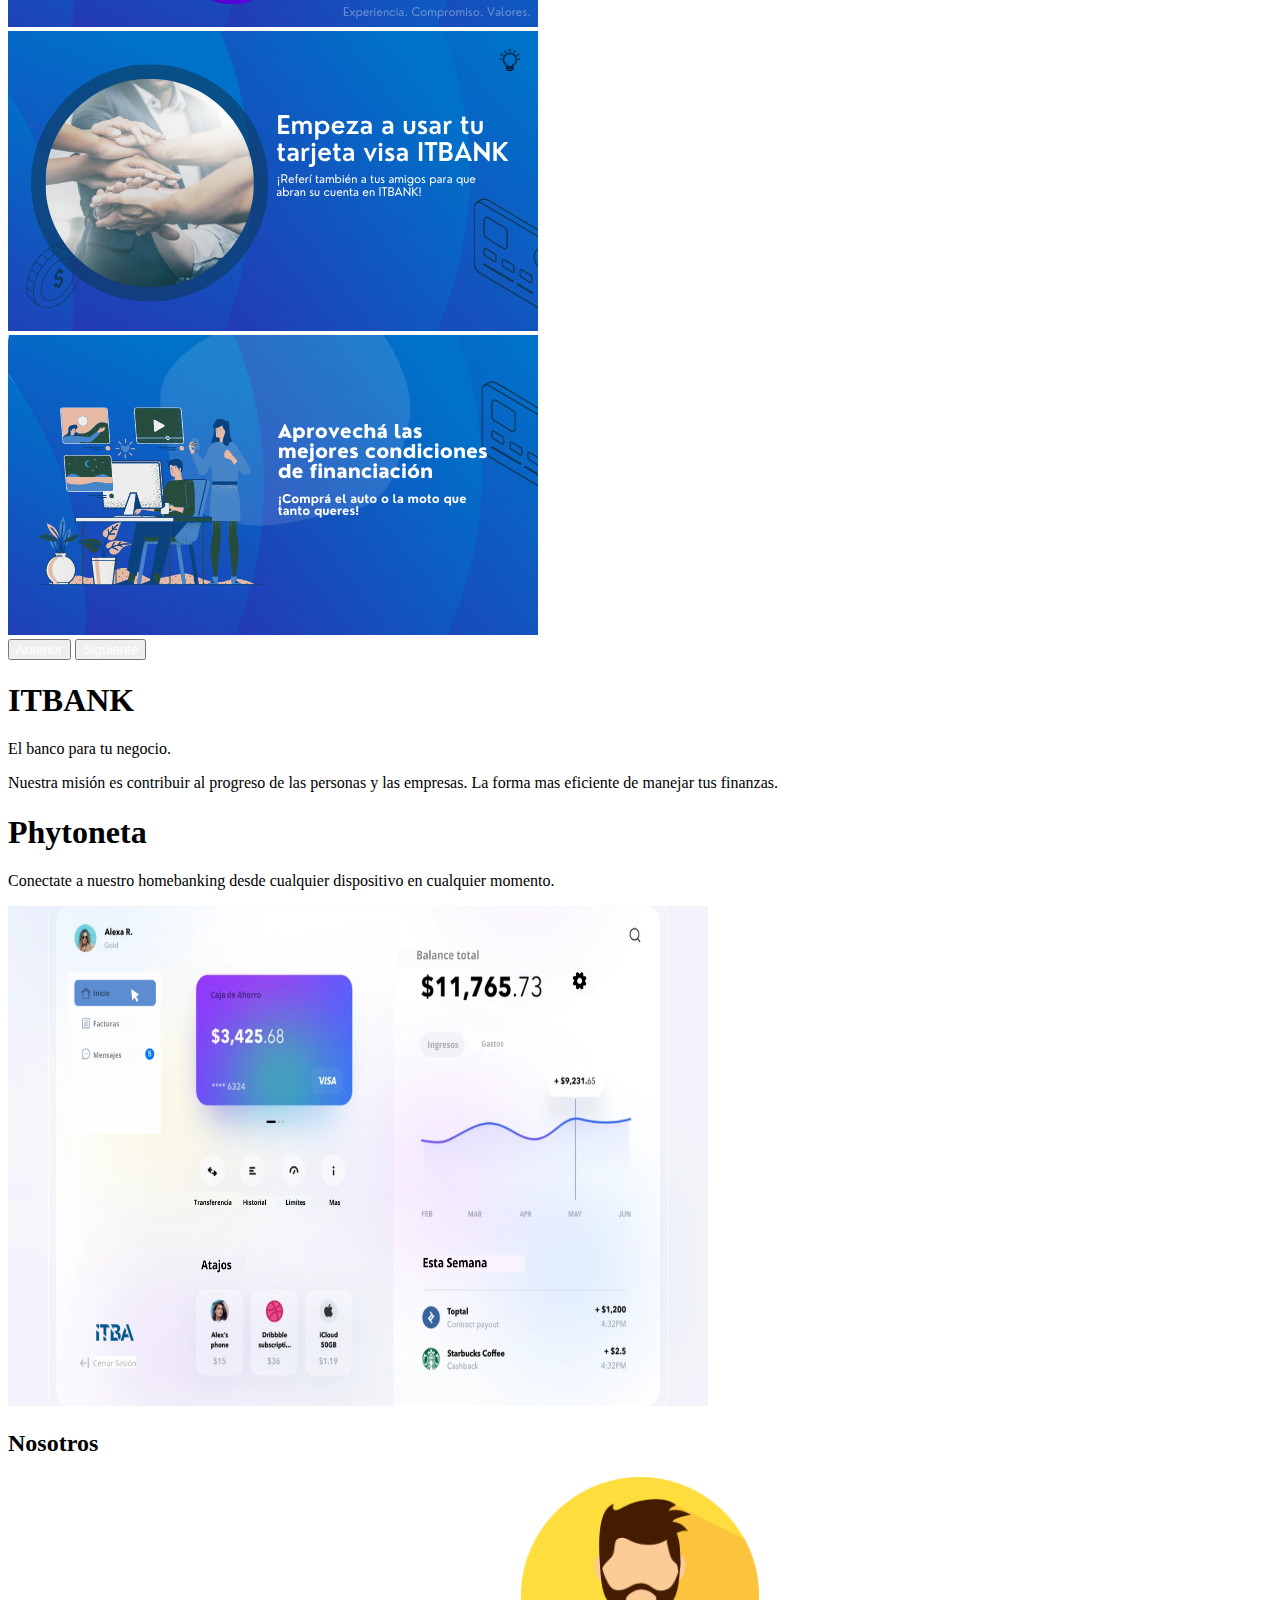
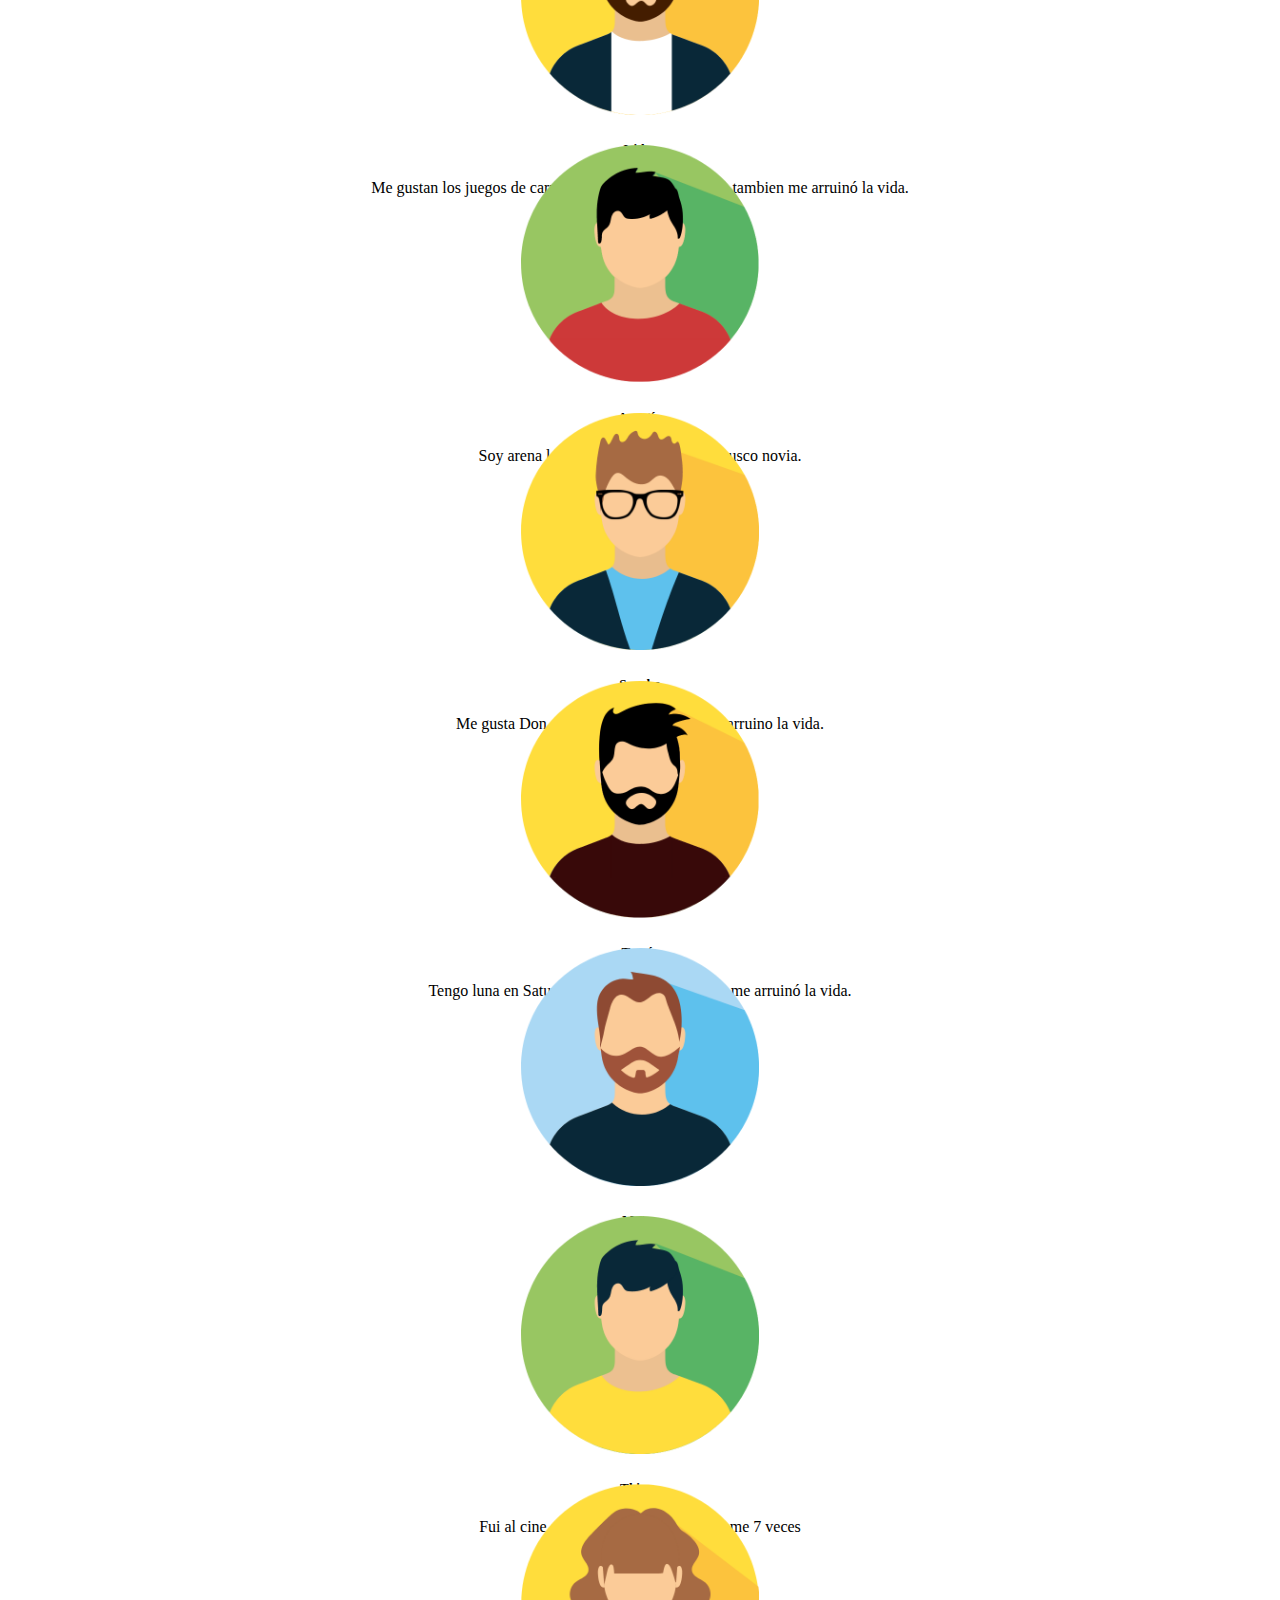
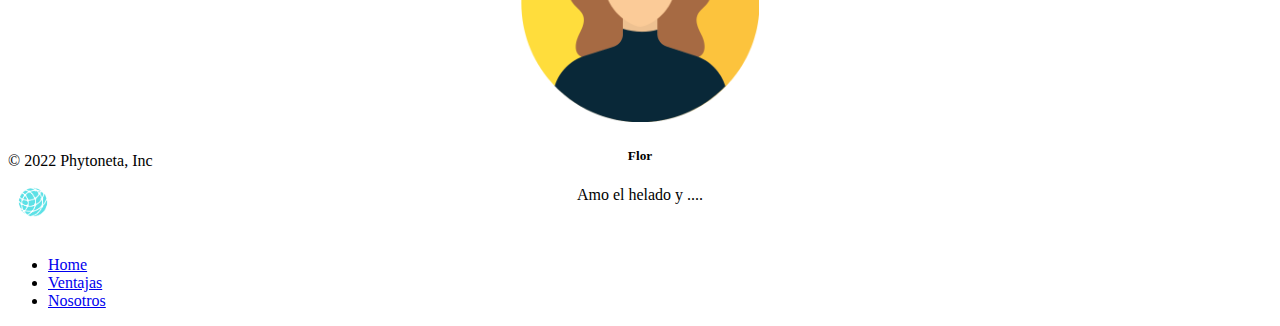
==== commit 1af7c254: "Dolar" ====
--- a/index.html
+++ b/index.html
@@ -1,272 +1,311 @@
 <!DOCTYPE html>
 <html lang="en">
-	<head>
-		<meta charset="UTF-8" />
-		<meta http-equiv="X-UA-Compatible" content="IE=edge" />
-		<meta name="viewport" content="width=device-width, initial-scale=1.0" />
-		<link rel="stylesheet" href="./assets/css/inicio.css" />
-		<link
-			href="https://cdn.jsdelivr.net/npm/bootstrap@5.1.3/dist/css/bootstrap.min.css"
-			rel="stylesheet"
-			integrity="sha384-1BmE4kWBq78iYhFldvKuhfTAU6auU8tT94WrHftjDbrCEXSU1oBoqyl2QvZ6jIW3"
-			crossorigin="anonymous"
-		/>
-		<title>ITBANK</title>
-	</head>
-	<body id="principio">
-		<nav class="navbar sticky-top navbar-dark bg-dark">
-			<div class="container-fluid">
-				<a class="navbar-brand" href="#">
-					<img
-						src="./assets/img/ITBANK.png"
-						alt=""
-						width="50"
-						height="50"
-						class="d-inline-block align-text-top"
-					/>
-				</a>
-				<form>
-					<button class="btn btn-sm btn-outline-git slight" type="button">
-						<a href="login.html"> Registrarse </a>
-					</button>
-					<button class="btn btn-sm btn-outline-light" type="button">
-						<a href="login.html"> Iniciar Sesión</a>
-					</button>
-				</form>
-			</div>
-		</nav>
-		<div id="ventajas" class="row flex-md-row-reverse g-0 py-5">
-			<div
-				id="carouselExampleFade"
-				class="col-lg-5 col-md-5 carousel slide carousel-fade"
-				data-bs-ride="carousel"
-			>
-				<div class="carousel-inner p-2">
-					<div class="carousel-item active">
-						<img
-							src="./assets/img/1.png"
-							class="d-block w-100 rounded-3"
-							alt="promoción banco"
-						/>
-					</div>
-					<div class="carousel-item">
-						<img
-							src="./assets/img/2.png"
-							class="d-block w-100 rounded-3"
-							alt="promoción banco"
-						/>
-					</div>
-					<div class="carousel-item">
-						<img
-							src="./assets/img/3.png"
-							class="d-block w-100 rounded-3"
-							alt="promoción banco"
-						/>
-					</div>
-				</div>
-				<button
-					class="carousel-control-prev"
-					type="button"
-					data-bs-target="#carouselExampleFade"
-					data-bs-slide="prev"
-				>
-					<span class="carousel-control-prev-icon" aria-hidden="true"></span>
-					<span class="visually-hidden">Anterior</span>
-				</button>
-				<button
-					class="carousel-control-next"
-					type="button"
-					data-bs-target="#carouselExampleFade"
-					data-bs-slide="next"
-				>
-					<span class="carousel-control-next-icon" aria-hidden="true"></span>
-					<span class="visually-hidden">Siguiente</span>
-				</button>
-			</div>
-			<div class="col-lg-7 col-md-7 p-5 text-center">
-				<h1 class="display-5 fw-bold lh-1" class="align-text-bottom">ITBANK</h1>
-				<span class="fs-7">El banco para tu negocio.</span>
-				<p class="lead saltodepagina">
-					Nuestra misión es contribuir al progreso de las personas y las
-					empresas. La forma mas eficiente de manejar tus finanzas.
-				</p>
-			</div>
-		</div>
-		<div class="bg-dark text-secondary text-center px-4 py-5">
-			<div class="py-5">
-				<h1 class="display-6 fw-bold text-white">Phytoneta</h1>
+  <head>
+    <meta charset="UTF-8" />
+    <meta http-equiv="X-UA-Compatible" content="IE=edge" />
+    <meta name="viewport" content="width=device-width, initial-scale=1.0" />
+    <link href="https://cdn.jsdelivr.net/npm/bootstrap@5.2.0-beta1/dist/css/bootstrap.min.css" rel="stylesheet" integrity="sha384-0evHe/X+R7YkIZDRvuzKMRqM+OrBnVFBL6DOitfPri4tjfHxaWutUpFmBp4vmVor" crossorigin="anonymous">
+    <link rel="stylesheet" href="./assets/css/inicio.css" />
+    <title>ITBANK</title>
+  </head>
+  <body id="principio">
+    <nav class="navbar sticky-top navbar-dark bg-dark">
+      <div class="container-fluid">
+        <div class="row">
+          <a class="navbar-brand col-3" href="#">
+            <img
+              src="./assets/img/ITBANK.png"
+              alt=""
+              width="50"
+              height="50"
+              class="d-inline-block align-text-top"
+            />
+          </a>
+          <div class="dropdown col mt-2">
+            <button class="btn btn-secondary dropdown-toggle bg-dark" type="button" id="dropdownMenuButton1" data-bs-toggle="dropdown" aria-expanded="false">
+              Precios del Dolar
+            </button>
+            <ul class="dropdown-menu" style="border:0px;"> 
+                <div class="row "style="margin-left:0.4rem;">
+                    <div class="card text-bg-dark m-1 col-sm-12" style="max-width: 10rem; max-height: 8rem;">
+                        <div class="card-header">Dolar blue</div>
+                        <div class="card-body">
+                            <h5 class="card-title h6">Compra $200 Venta $210</h5>
+                        </div>
+                    </div>
+                    <div class="card text-bg-dark  m-1 col-sm-12" style="max-width: 10rem; max-height: 8rem;">
+                        <div class="card-header">Dolar blue</div>
+                        <div class="card-body">
+                        <h5 class="card-title h6">Compra $200 Venta $210</h5>
+                        </div>
+                    </div>
+                    <div class="card text-bg-dark m-1 col-sm-12" style="max-width: 10rem; max-height: 8rem;">
+                        <div class="card-header">Dolar blue</div>
+                        <div class="card-body">
+                        <h5 class="card-title h6">Compra $200 Venta $210</h5>
+                        </div>
+                    </div>
+                </div>
+                <div class="row">
+                    <div class="card text-bg-dark m-1 col-sm-12" style="max-width: 10rem; max-height: 8rem;">
+                        <div class="card-header">Dolar blue</div>
+                        <div class="card-body">
+                        <h5 class="card-title h6">Compra $200 Venta $210</h5>
+                        </div>
+                    </div>
+                    <div class="card text-bg-dark m-1 col-sm-12" style="max-width: 10rem; max-height: 8rem;">
+                        <div class="card-header">Dolar blue</div>
+                        <div class="card-body">
+                        <h5 class="card-title h6">Compra $200 Venta $210</h5>
+                        </div>
+                    </div>
+                    <div class="card text-bg-dark m-1 col-sm-12" style="max-width: 10rem; max-height: 8rem;">
+                        <div class="card-header">Dolar blue</div>
+                        <div class="card-body">
+                        <h5 class="card-title h6">Compra $200 Venta $210</h5>
+                        </div>
+                    </div>
+                </div>
+            </ul>
+          </div>
+        </div>
+        <form>
+          <button class="btn btn-sm btn-outline-git slight" type="button">
+            <a href="login.html"> Registrarse </a>
+          </button>
+          <button class="btn btn-sm btn-outline-light" type="button">
+            <a href="login.html"> Iniciar Sesión</a>
+          </button>
+        </form>
+      </div>
+    </nav>
+    <div id="ventajas" class="row flex-md-row-reverse g-0 py-5">
+      <div
+        id="carouselExampleFade"
+        class="col-lg-5 col-md-5 carousel slide carousel-fade"
+        data-bs-ride="carousel"
+      >
+        <div class="carousel-inner p-2">
+          <div class="carousel-item active">
+            <img
+              src="./assets/img/1.png"
+              class="d-block w-100 rounded-3"
+              alt="promoción banco"
+            />
+          </div>
+          <div class="carousel-item">
+            <img
+              src="./assets/img/2.png"
+              class="d-block w-100 rounded-3"
+              alt="promoción banco"
+            />
+          </div>
+          <div class="carousel-item">
+            <img
+              src="./assets/img/3.png"
+              class="d-block w-100 rounded-3"
+              alt="promoción banco"
+            />
+          </div>
+        </div>
+        <button
+          class="carousel-control-prev"
+          type="button"
+          data-bs-target="#carouselExampleFade"
+          data-bs-slide="prev"
+        >
+          <span class="carousel-control-prev-icon" aria-hidden="true"></span>
+          <span class="visually-hidden">Anterior</span>
+        </button>
+        <button
+          class="carousel-control-next"
+          type="button"
+          data-bs-target="#carouselExampleFade"
+          data-bs-slide="next"
+        >
+          <span class="carousel-control-next-icon" aria-hidden="true"></span>
+          <span class="visually-hidden">Siguiente</span>
+        </button>
+      </div>
+      <div class="col-lg-7 col-md-7 p-5 text-center">
+        <h1 class="display-5 fw-bold lh-1" class="align-text-bottom">ITBANK</h1>
+        <span class="fs-7">El banco para tu negocio.</span>
+        <p class="lead saltodepagina">
+          Nuestra misión es contribuir al progreso de las personas y las
+          empresas. La forma mas eficiente de manejar tus finanzas.
+        </p>
+      </div>
+    </div>
+    <div
+      class="bg-dark text-secondary px-4 py-5 text-center align-items-center"
+    >
+      <div class="py-5">
+        <h1 class="display-5 fw-bold text-white">Phytoneta</h1>
+        <div class="col-lg-6 mx-auto">
+          <p class="fs-5 mb-4">
+            Conectate a nuestro homebanking desde cualquier dispositivo en
+            cualquier momento.
+          </p>
+          <div class="d-grid gap-2 d-sm-flex justify-content-sm-center">
+            <div class="container px-5">
+              <img
+                src="./assets/img/Mensajes.png"
+                class="img-fluid border rounded-3 shadow-lg mb-4"
+                alt="Example image"
+                width="700"
+                height="500"
+                loading="lazy"
+              />
+            </div>
+          </div>
+        </div>
+      </div>
+    </div>
+    <div class="row bg-dark text-center">
+            <h2 class="text-white mb-2">Nosotros</h2>
+    </div>
 
-				<div class="col-lg-6 mx-auto text-center">
-					<p class="fs-5 mb-4">
-						Conectate a nuestro homebanking desde cualquier dispositivo en
-						cualquier momento.
-					</p>
-					<div
-						class="d-grid gap-2 d-sm-flex justify-content-sm-center align-items-center"
-					>
-						<div class="container px-5">
-							<img
-								src="./assets/img/Mensajes.png"
-								class="img-fluid border rounded-3 shadow-lg mb-4"
-								alt="Example image"
-								width="700"
-								height="500"
-								loading="lazy"
-							/>
-						</div>
-					</div>
-				</div>
-			</div>
-		</div>
-		<div id="nosotros" class="bg-dark row row-cols-md-3 g-0 h-30 m">
-			<div class="col-lg-10 col-md-10 py-5">
-				<h2 class="pb-2 border-bottom fw-bold text-white display-6">
-					Nosotros
-				</h2>
-			</div>
-			<article class="col-lg-3">
-				<div class="card">
-					<img
-						src="./assets/img/isidro.png"
-						class="card-img-top"
-						alt="integrante del grupo"
-					/>
-					<div class="card-body">
-						<h5 class="card-title">Isidro</h5>
-						<p class="card-text">
-							Me gustan los juegos de carrera y el League of Legends tambien me
-							arruinó la vida.
-						</p>
-					</div>
-				</div>
-			</article>
-			<article class="col-lg-3">
-				<div class="card">
-					<img
-						src="./assets/img/agustin.png"
-						class="card-img-top"
-						alt="integrante del grupo"
-					/>
-					<div class="card-body">
-						<h5 class="card-title">Agustín</h5>
-						<p class="card-text">
-							Si no trabajas por <em>tus sueños</em> alguien te pagará para que
-							trabajes por los suyos.
-						</p>
-					</div>
-				</div>
-			</article>
-			<article class="col-lg-3">
-				<div class="card">
-					<img
-						src="./assets/img/yo.jpg"
-						class="card-img-top"
-						alt="integrante del grupo"
-					/>
-					<div class="card-body">
-						<h5 class="card-title">Sancho</h5>
-						<p class="card-text">
-							Me gusta Don quijote y el lol tambien me arruino la vida.
-						</p>
-					</div>
-				</div>
-			</article>
-			<article class="col-lg-3">
-				<div class="card">
-					<img
-						src="./assets/img/tomas.png"
-						class="card-img-top"
-						alt="integrante del grupo"
-					/>
-					<div class="card-body">
-						<h5 class="card-title">Tomás</h5>
-						<p class="card-text">
-							Tengo luna en Saturno y el League of Legends me arruinó la vida.
-						</p>
-					</div>
-				</div>
-			</article>
-			<article class="col-lg-3">
-				<div class="card">
-					<img
-						src="./assets/img/mateo.png"
-						class="card-img-top"
-						alt="integrante del grupo"
-					/>
-					<div class="card-body">
-						<h5 class="card-title">Mateo</h5>
-						<p class="card-text">Soy de Boca(Campeon)</p>
-					</div>
-				</div>
-			</article>
-			<article class="col-lg-3">
-				<div class="card">
-					<img
-						src="./assets/img/thiago.png"
-						class="card-img-top"
-						alt="integrante del grupo"
-					/>
-					<div class="card-body">
-						<h5 class="card-title">Thiago</h5>
-						<p class="card-text">
-							No juego al Lol pero fui al cine a ver Spiderman No way home 7
-							veces
-						</p>
-					</div>
-				</div>
-			</article>
-			<article class="col-lg-3">
-				<div class="card">
-					<img
-						src="./assets/img/flor.png"
-						class="card-img-top"
-						alt="integrante del grupo"
-					/>
-					<div class="card-body">
-						<h5 class="card-title">Flor</h5>
-						<p class="card-text">Amo el helado y ....</p>
-					</div>
-				</div>
-			</article>
-		</div>
+    <div id="nosotros" class="bg-dark row row-cols-md-3 g-0 h-30 m">
+      <article class="col-lg-3">
+        <div class="card">
+          <img
+            src="./assets/img/isidro.png"
+            class="card-img-top"
+            alt="integrante del grupo"
+          />
+          <div class="card-body">
+            <h5 class="card-title">Isidro</h5>
+            <p class="card-text">
+              Me gustan los juegos de carrera y el League of Legends tambien me
+              arruinó la vida.
+            </p>
+          </div>
+        </div>
+      </article>
+      <article class="col-lg-3">
+        <div class="card">
+          <img
+            src="./assets/img/agustin.png"
+            class="card-img-top"
+            alt="integrante del grupo"
+          />
+          <div class="card-body">
+            <h5 class="card-title">Agustín</h5>
+            <p class="card-text">
+              Soy arena legendaria en clash royale, busco novia.
+            </p>
+          </div>
+        </div>
+      </article>
+      <article class="col-lg-3">
+        <div class="card">
+          <img
+            src="./assets/img/sancho.png"
+            class="card-img-top"
+            alt="integrante del grupo"
+          />
+          <div class="card-body">
+            <h5 class="card-title">Sancho</h5>
+            <p class="card-text">Me gusta Don quijote y el lol tambien me arruino la vida.
+            </p>
+          </div>
+        </div>
+      </article>
+      <article class="col-lg-3">
+        <div class="card">
+          <img
+            src="./assets/img/tomas.png"
+            class="card-img-top"
+            alt="integrante del grupo"
+          />
+          <div class="card-body">
+            <h5 class="card-title">Tomás</h5>
+            <p class="card-text">
+              Tengo luna en Saturno y el League of Legends me arruinó la vida.
+            </p>
+          </div>
+        </div>
+      </article>
+      <article class="col-lg-3">
+        <div class="card">
+          <img
+            src="./assets/img/mateo.png"
+            class="card-img-top"
+            alt="integrante del grupo"
+          />
+          <div class="card-body">
+            <h5 class="card-title">Mateo</h5>
+            <p class="card-text">Soy de Boca(Campeon)</p>
+          </div>
+        </div>
+      </article>
+      <article class="col-lg-3">
+        <div class="card">
+          <img
+            src="./assets/img/thiago.png"
+            class="card-img-top"
+            alt="integrante del grupo"
+          />
+          <div class="card-body">
+            <h5 class="card-title">Thiago</h5>
+            <p class="card-text">Fui al cine a ver Spiderman No way home 7 veces</p>
+          </div>
+        </div>
+      </article>
+      <article class="col-lg-3">
+        <div class="card">
+          <img
+            src="./assets/img/flor.png"
+            class="card-img-top"
+            alt="integrante del grupo"
+          />
+          <div class="card-body">
+            <h5 class="card-title">Flor</h5>
+            <p class="card-text">Amo el helado y ....</p>
+          </div>
+        </div>
+      </article>
+    </div>
 
-		<div class="container-fluid bg-dark">
-			<footer
-				class="d-flex flex-wrap justify-content-between align-items-center py-3 m-0"
-			>
-				<p class="col-md-4 mb-0 text-muted">© 2022 Phytoneta, Inc</p>
+    <div class="container-fluid bg-dark">
+      <footer
+        class="d-flex flex-wrap justify-content-between align-items-center py-3 m-0"
+      >
+        <p class="col-md-4 mb-0 text-muted">© 2022 Phytoneta, Inc</p>
 
-				<a
-					href="/"
-					class="col-md-4 d-flex align-items-center justify-content-center mb-3 mb-md-0 me-md-auto link-dark text-decoration-none"
-				>
-					<img
-						src="./assets/img/ITBANK.png"
-						class="bi me-2"
-						width="50"
-						height="50"
-						href="#principio"
-					/>
-				</a>
+        <a
+          href="/"
+          class="col-md-4 d-flex align-items-center justify-content-center mb-3 mb-md-0 me-md-auto link-dark text-decoration-none"
+        >
+          <img
+            src="./assets/img/ITBANK.png"
+            class="bi me-2"
+            width="50"
+            height="50"
+            href="#principio"
+          />
+        </a>
 
-				<ul class="nav col-md-4 justify-content-end">
-					<li class="nav-item">
-						<a href="#principio" class="nav-link px-2 text-muted">Home</a>
-					</li>
-					<li class="nav-item">
-						<a href="#ventajas" class="nav-link px-2 text-muted">Ventajas</a>
-					</li>
-					<li class="nav-item">
-						<a href="#nosotros" class="nav-link px-2 text-muted">Nosotros</a>
-					</li>
-				</ul>
-			</footer>
-		</div>
-
-		<script
-			src="https://cdn.jsdelivr.net/npm/bootstrap@5.2.0-beta1/dist/js/bootstrap.bundle.min.js"
-			integrity="sha384-pprn3073KE6tl6bjs2QrFaJGz5/SUsLqktiwsUTF55Jfv3qYSDhgCecCxMW52nD2"
-			crossorigin="anonymous"
-		></script>
-	</body>
-</html>
+        <ul class="nav col-md-4 justify-content-end">
+          <li class="nav-item">
+            <a href="#principio" class="nav-link px-2 text-muted">Home</a>
+          </li>
+          <li class="nav-item">
+            <a href="#ventajas" class="nav-link px-2 text-muted">Ventajas</a>
+          </li>
+          <li class="nav-item">
+            <a href="#nosotros" class="nav-link px-2 text-muted">Nosotros</a>
+          </li>
+        </ul>
+      </footer>
+    </div>
+     <!-- JavaScript Bundle with Popper -->
+    <script src="/assets/js/inicio.js"></script>
+    <script 
+    src="https://cdn.jsdelivr.net/npm/bootstrap@5.2.0-beta1/dist/js/bootstrap.bundle.min.js" 
+    integrity="sha384-pprn3073KE6tl6bjs2QrFaJGz5/SUsLqktiwsUTF55Jfv3qYSDhgCecCxMW52nD2" 
+    crossorigin="anonymous"
+    ></script>
+    
+  </body>
+</html>--- a/assets/css/inicio.css
+++ b/assets/css/inicio.css
@@ -1,3 +1,7 @@
+.dropdown-menu.show{
+    display: -webkit-box;
+}
+
 #carouselExampleCaptions{
     align-items: center;
 }
@@ -9,8 +13,6 @@
     height: 12rem;
     text-align: center;
     align-items: center;
-    display: flex;
-    height: 90%
 }
 
 .card-img-top{
@@ -25,3 +27,6 @@
     text-decoration: none;
     color: white;
 }
+
+.dropdown-menu[data-bs-popper] {
+    padding-right: 85%;}
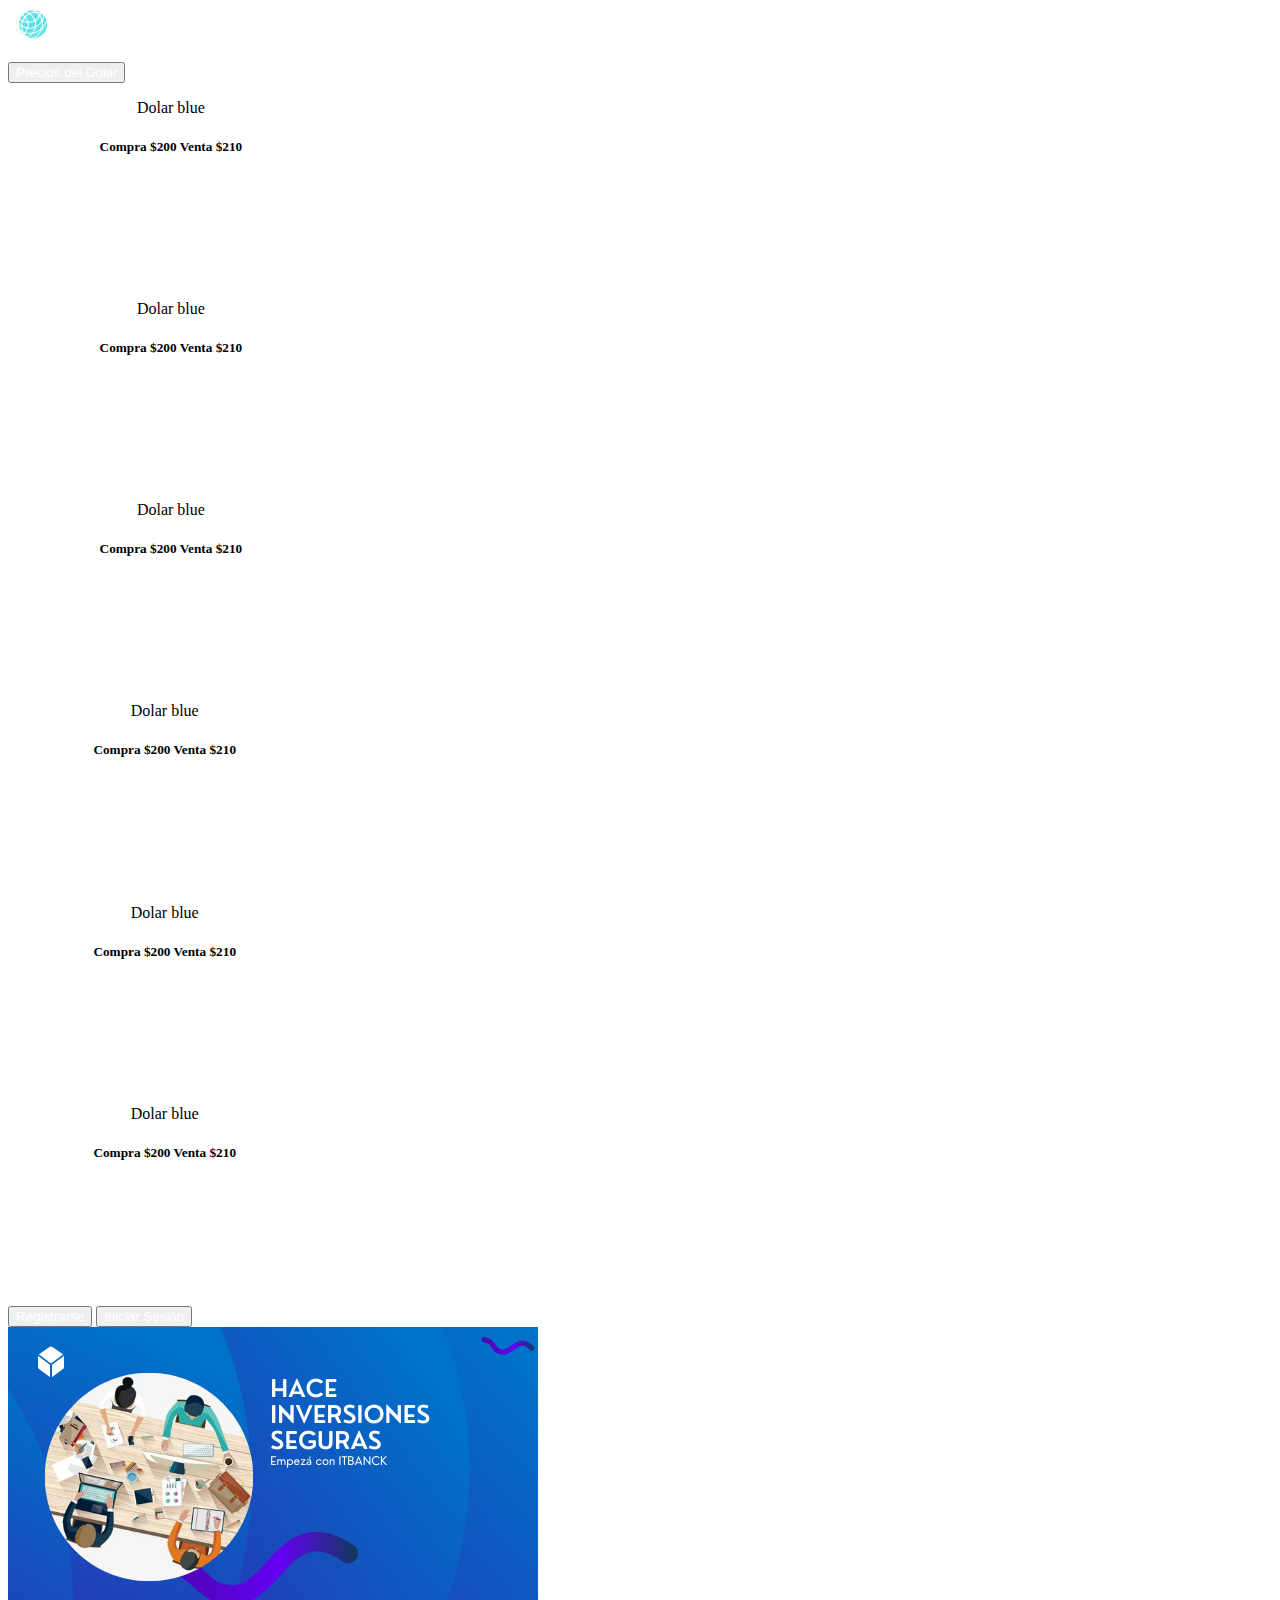
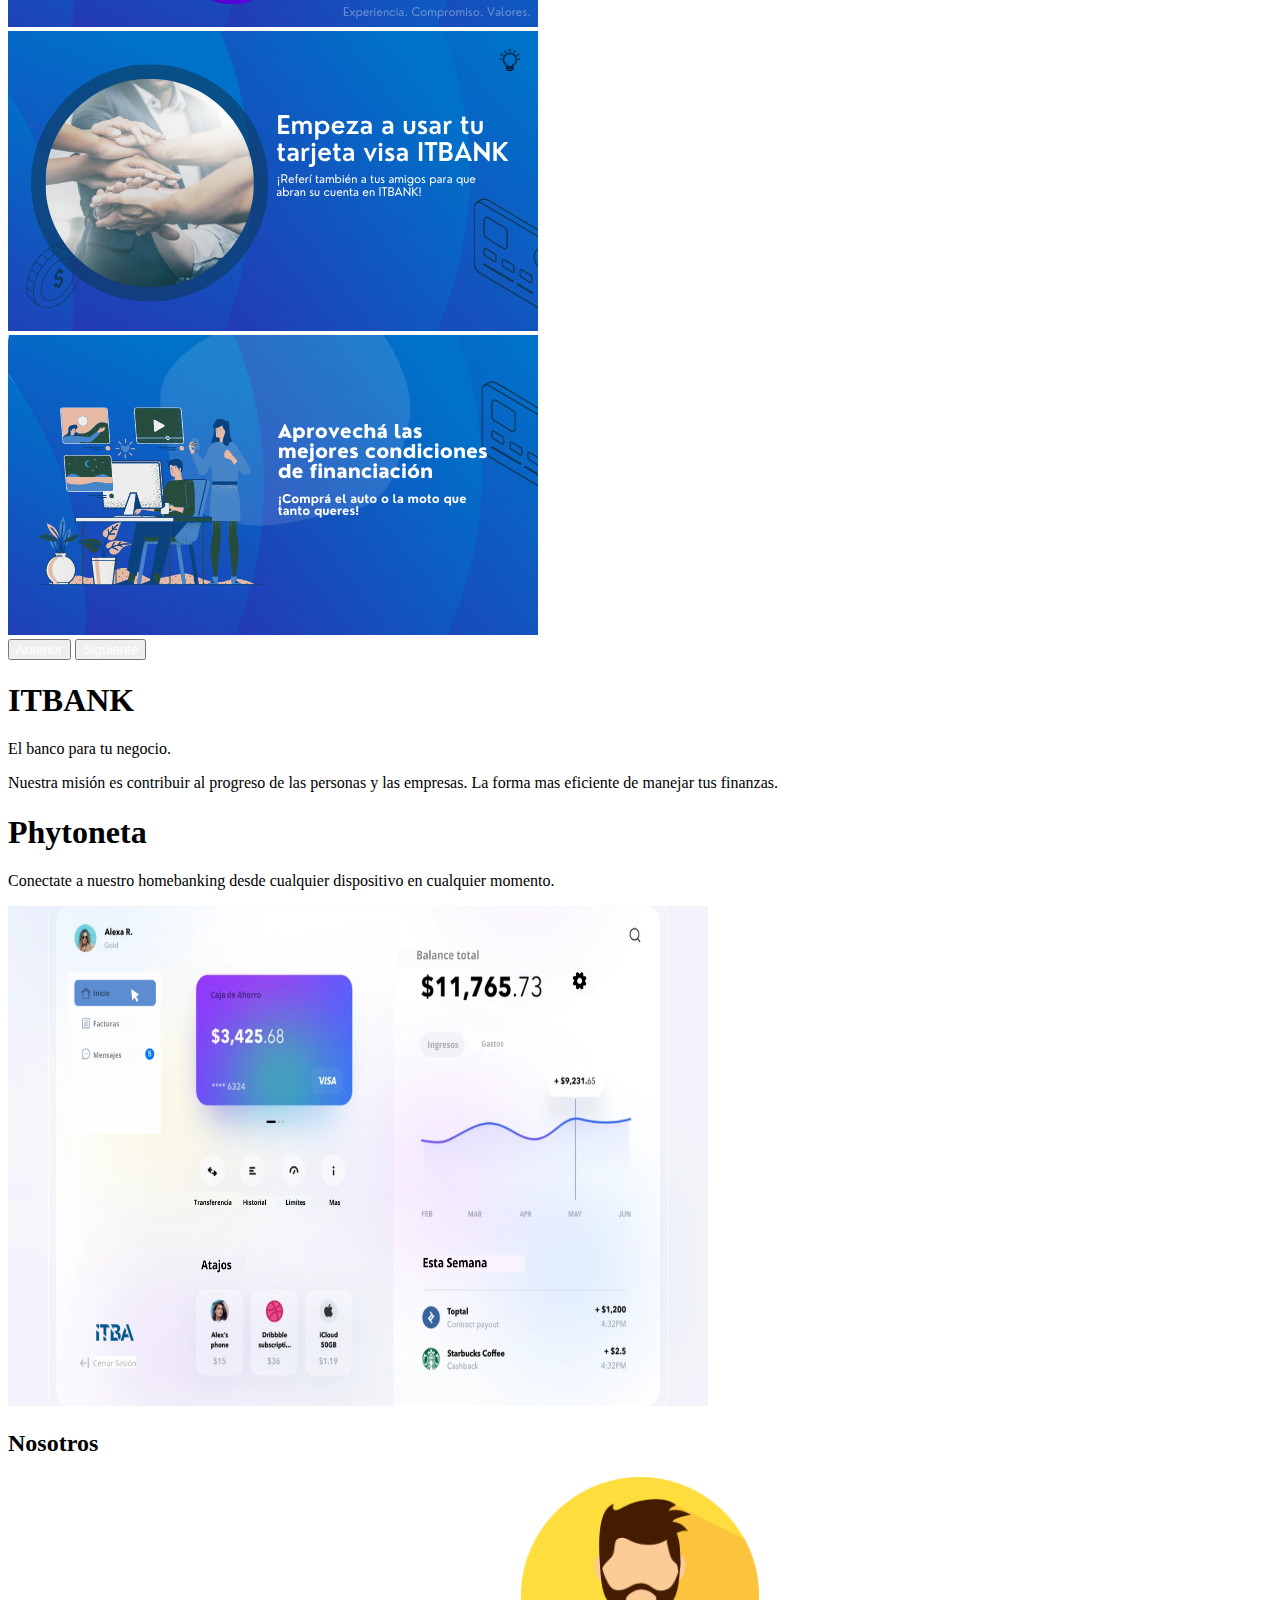
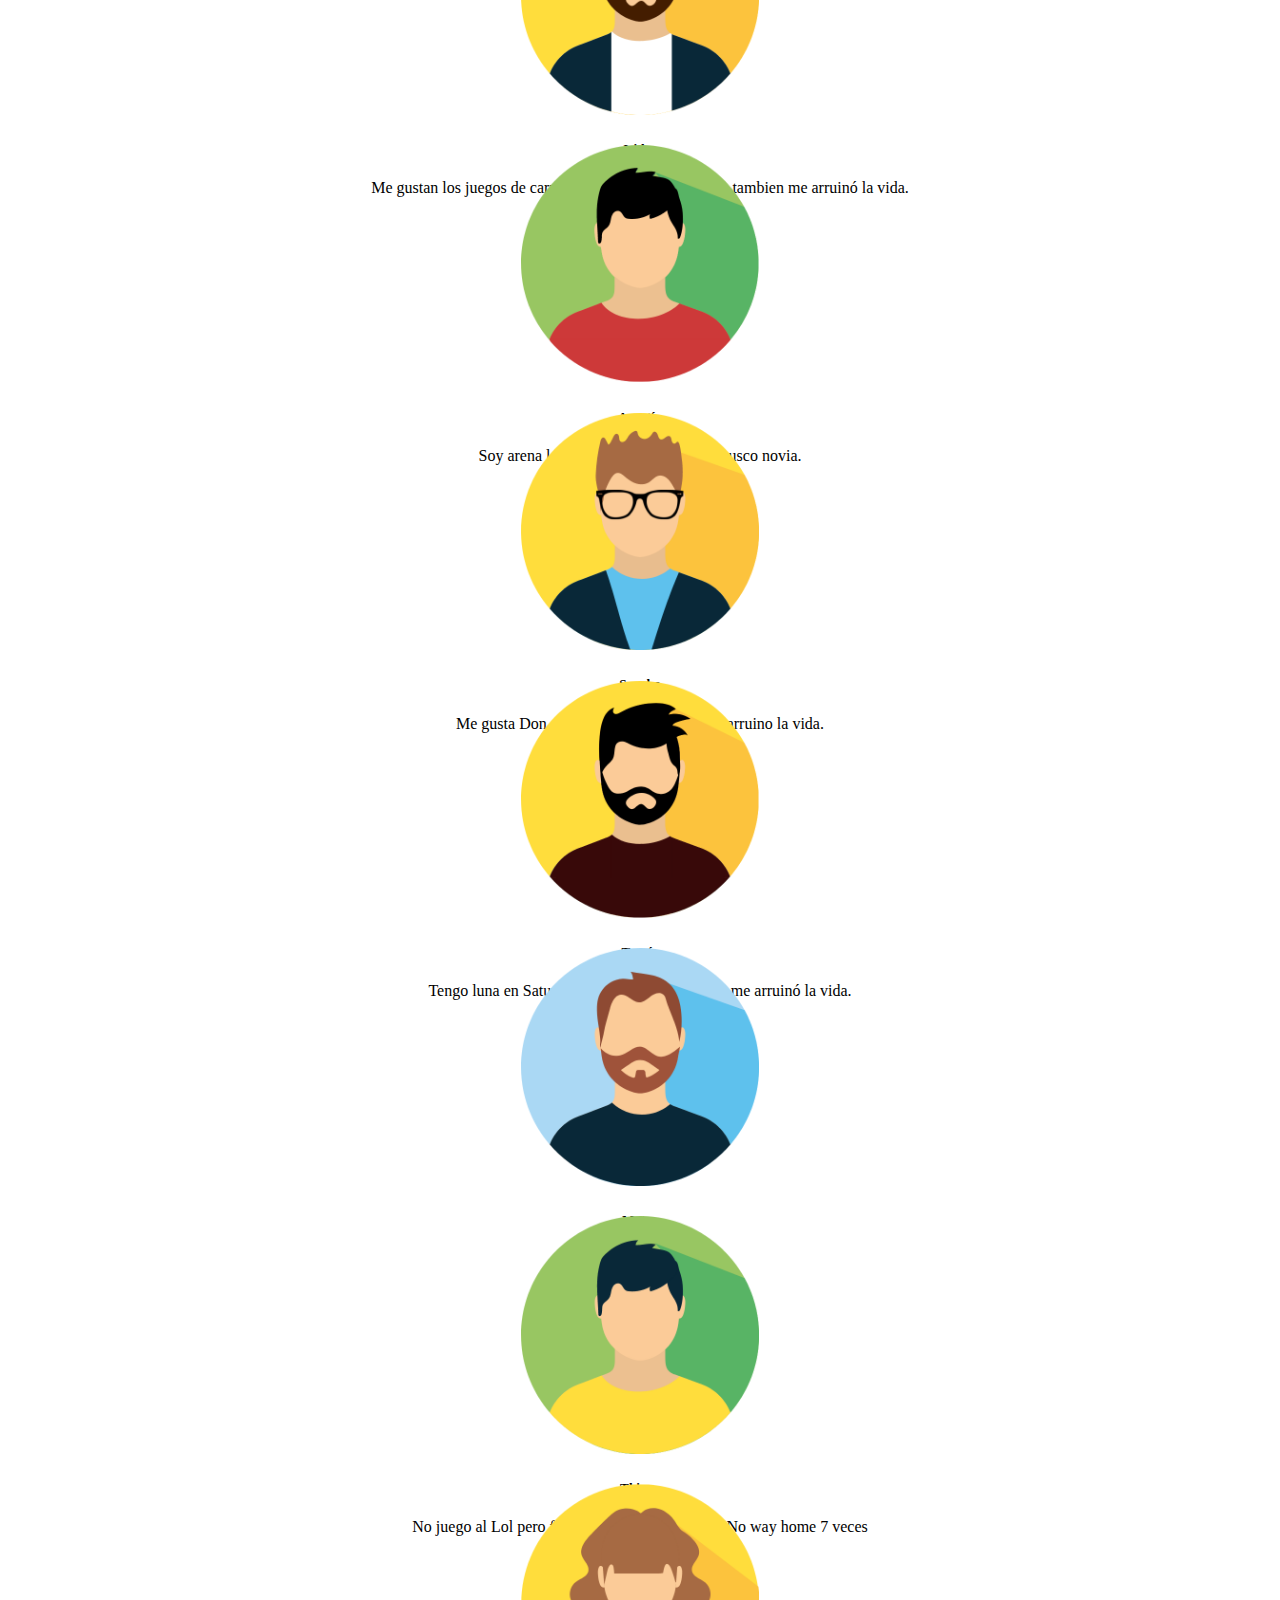
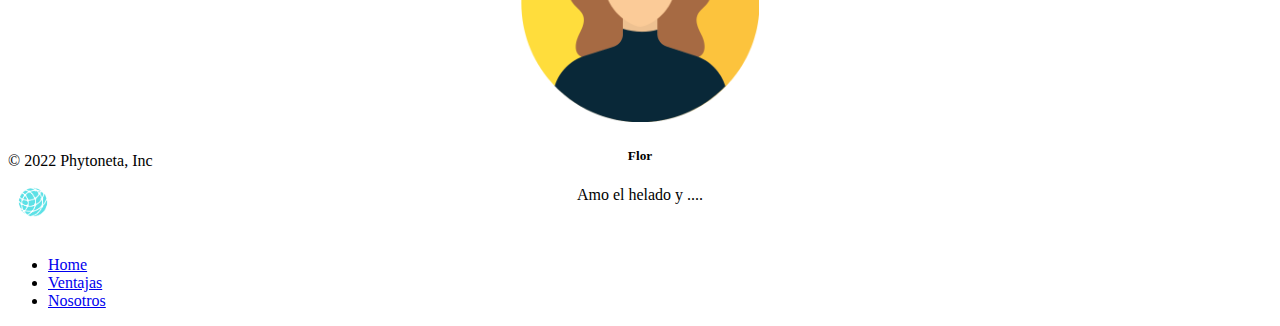
==== commit 88b1dab1: "Merge branch 'dev' of https://github.com/IsidroEmirPelli/lapythoneta into dev" ====
--- a/index.html
+++ b/index.html
@@ -248,7 +248,7 @@
           />
           <div class="card-body">
             <h5 class="card-title">Thiago</h5>
-            <p class="card-text">Fui al cine a ver Spiderman No way home 7 veces</p>
+            <p class="card-text">No juego al Lol pero fui al cine a ver Spiderman No way home 7 veces</p>
           </div>
         </div>
       </article>
@@ -308,4 +308,4 @@
     ></script>
     
   </body>
-</html>+</html>
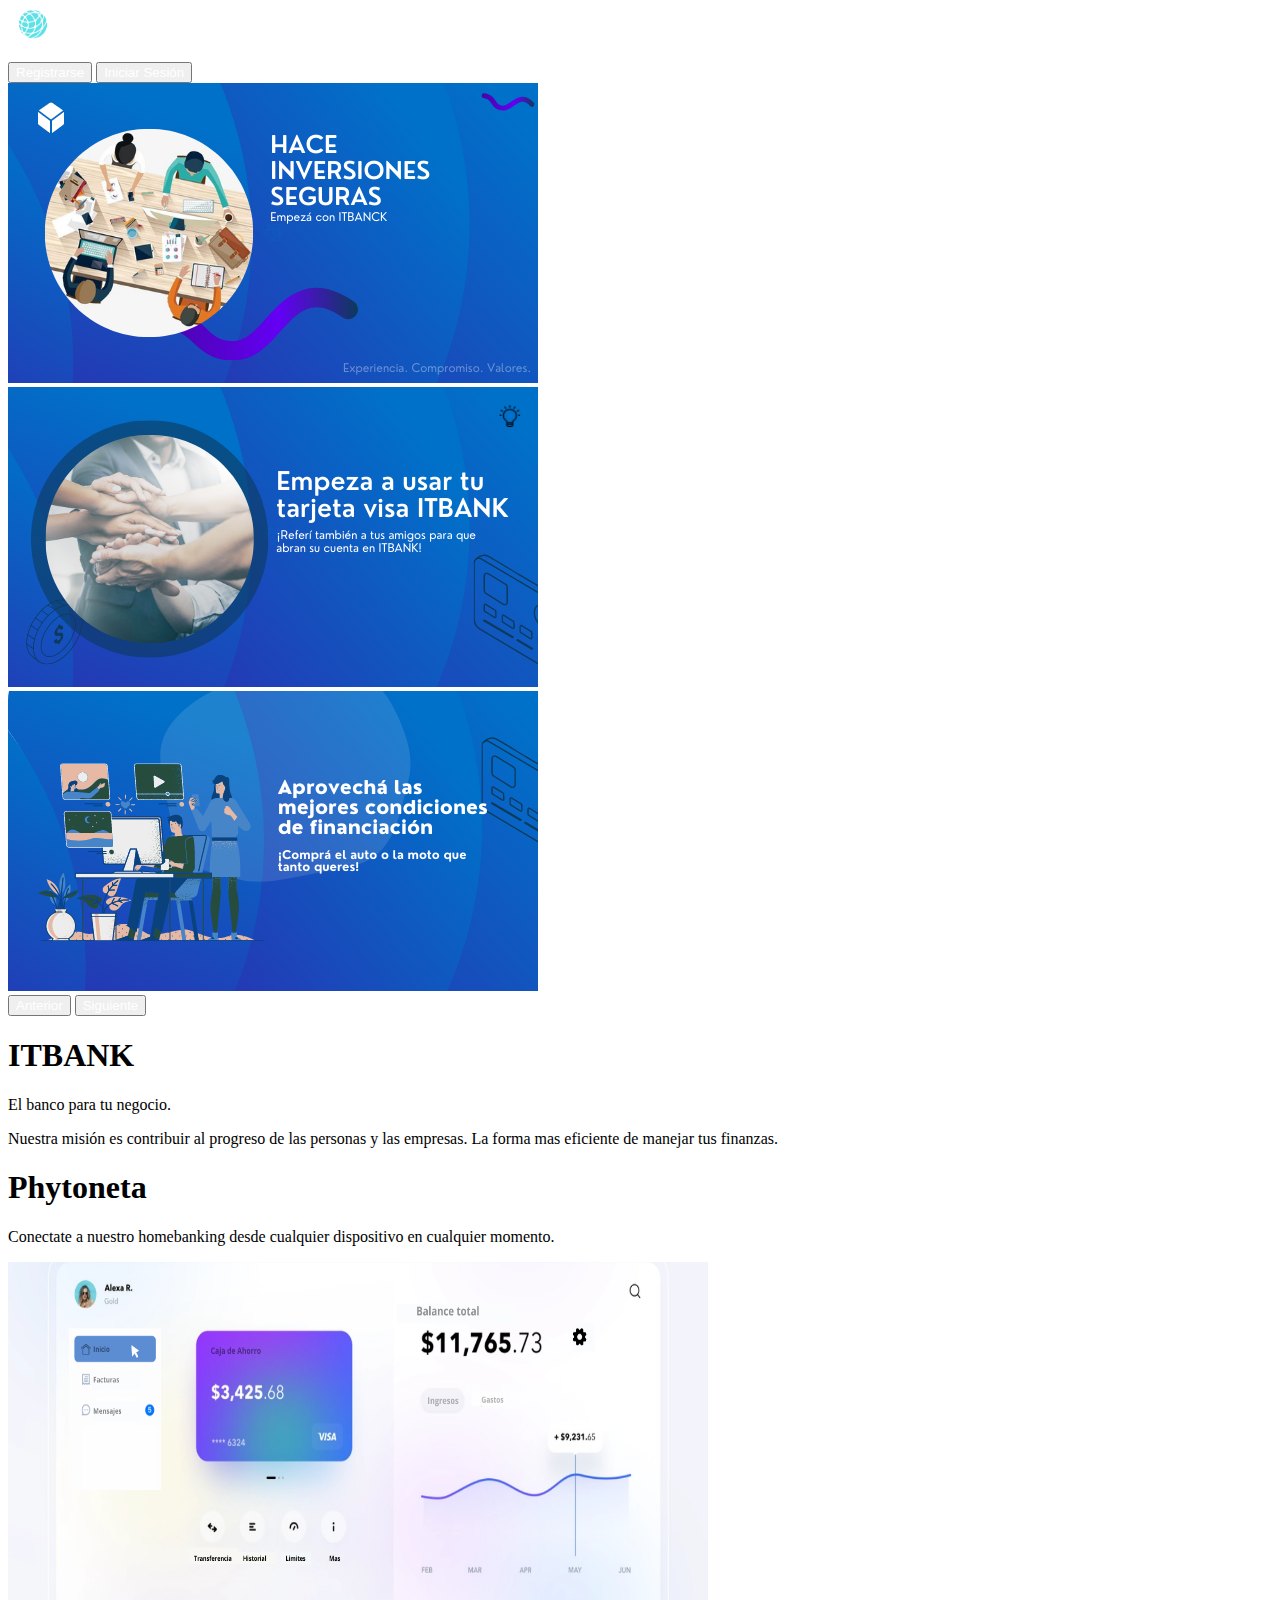
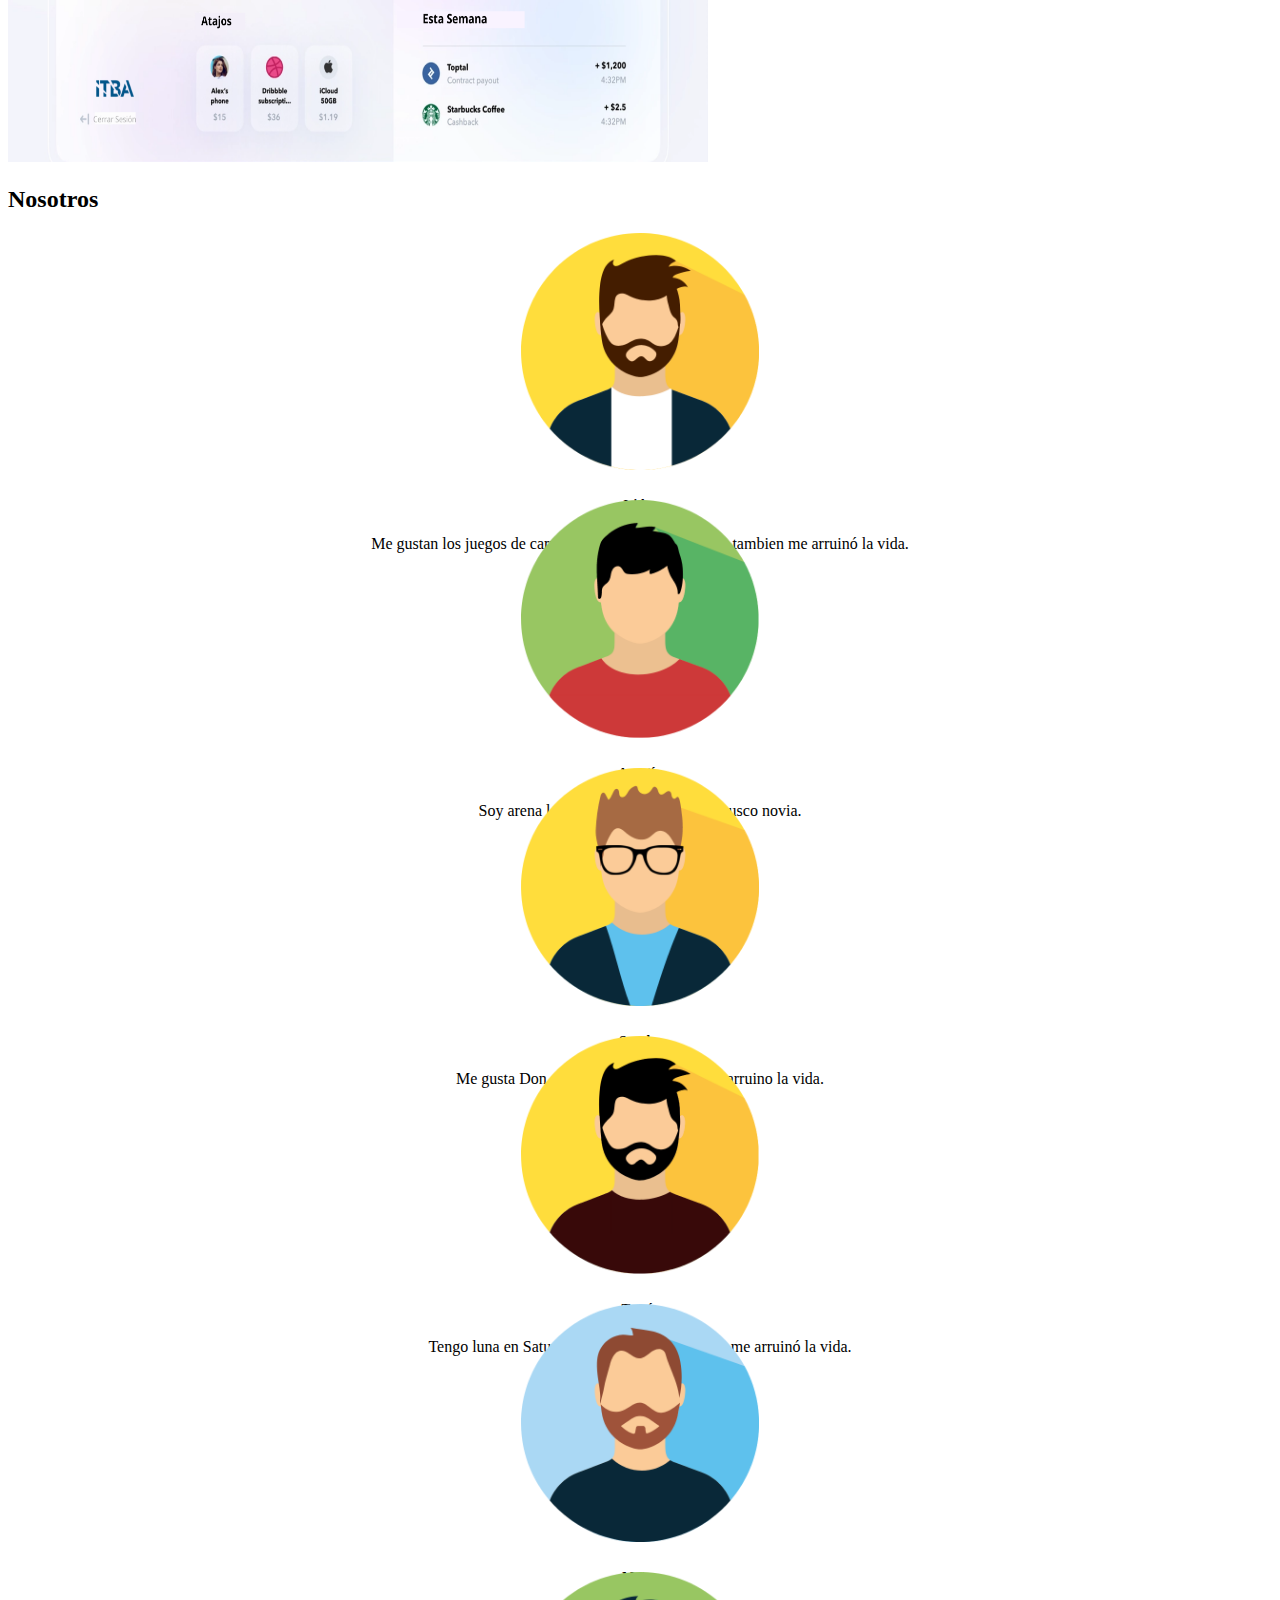
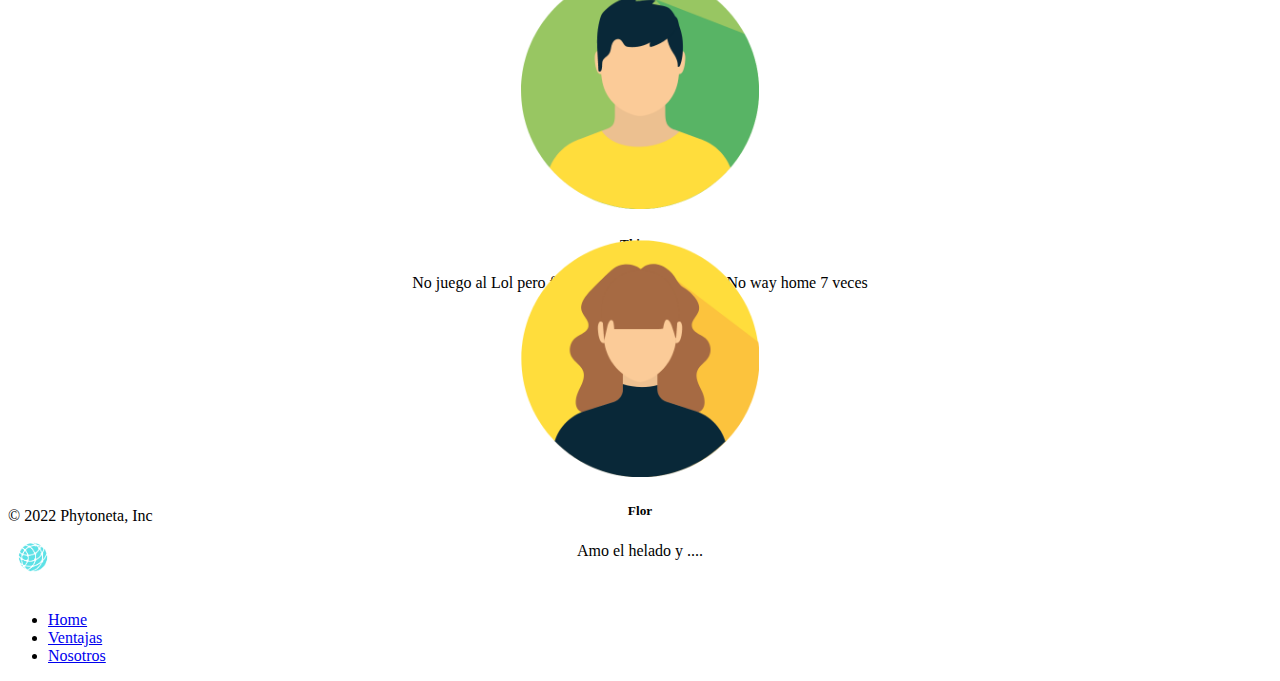
==== commit e8d9061f: "quitando Dolar" ====
--- a/index.html
+++ b/index.html
@@ -21,53 +21,6 @@
               class="d-inline-block align-text-top"
             />
           </a>
-          <div class="dropdown col mt-2">
-            <button class="btn btn-secondary dropdown-toggle bg-dark" type="button" id="dropdownMenuButton1" data-bs-toggle="dropdown" aria-expanded="false">
-              Precios del Dolar
-            </button>
-            <ul class="dropdown-menu" style="border:0px;"> 
-                <div class="row "style="margin-left:0.4rem;">
-                    <div class="card text-bg-dark m-1 col-sm-12" style="max-width: 10rem; max-height: 8rem;">
-                        <div class="card-header">Dolar blue</div>
-                        <div class="card-body">
-                            <h5 class="card-title h6">Compra $200 Venta $210</h5>
-                        </div>
-                    </div>
-                    <div class="card text-bg-dark  m-1 col-sm-12" style="max-width: 10rem; max-height: 8rem;">
-                        <div class="card-header">Dolar blue</div>
-                        <div class="card-body">
-                        <h5 class="card-title h6">Compra $200 Venta $210</h5>
-                        </div>
-                    </div>
-                    <div class="card text-bg-dark m-1 col-sm-12" style="max-width: 10rem; max-height: 8rem;">
-                        <div class="card-header">Dolar blue</div>
-                        <div class="card-body">
-                        <h5 class="card-title h6">Compra $200 Venta $210</h5>
-                        </div>
-                    </div>
-                </div>
-                <div class="row">
-                    <div class="card text-bg-dark m-1 col-sm-12" style="max-width: 10rem; max-height: 8rem;">
-                        <div class="card-header">Dolar blue</div>
-                        <div class="card-body">
-                        <h5 class="card-title h6">Compra $200 Venta $210</h5>
-                        </div>
-                    </div>
-                    <div class="card text-bg-dark m-1 col-sm-12" style="max-width: 10rem; max-height: 8rem;">
-                        <div class="card-header">Dolar blue</div>
-                        <div class="card-body">
-                        <h5 class="card-title h6">Compra $200 Venta $210</h5>
-                        </div>
-                    </div>
-                    <div class="card text-bg-dark m-1 col-sm-12" style="max-width: 10rem; max-height: 8rem;">
-                        <div class="card-header">Dolar blue</div>
-                        <div class="card-body">
-                        <h5 class="card-title h6">Compra $200 Venta $210</h5>
-                        </div>
-                    </div>
-                </div>
-            </ul>
-          </div>
         </div>
         <form>
           <button class="btn btn-sm btn-outline-git slight" type="button">
--- a/assets/css/inicio.css
+++ b/assets/css/inicio.css
@@ -1,7 +1,3 @@
-.dropdown-menu.show{
-    display: -webkit-box;
-}
-
 #carouselExampleCaptions{
     align-items: center;
 }
@@ -26,7 +22,4 @@
 button a{
     text-decoration: none;
     color: white;
-}
-
-.dropdown-menu[data-bs-popper] {
-    padding-right: 85%;}
+}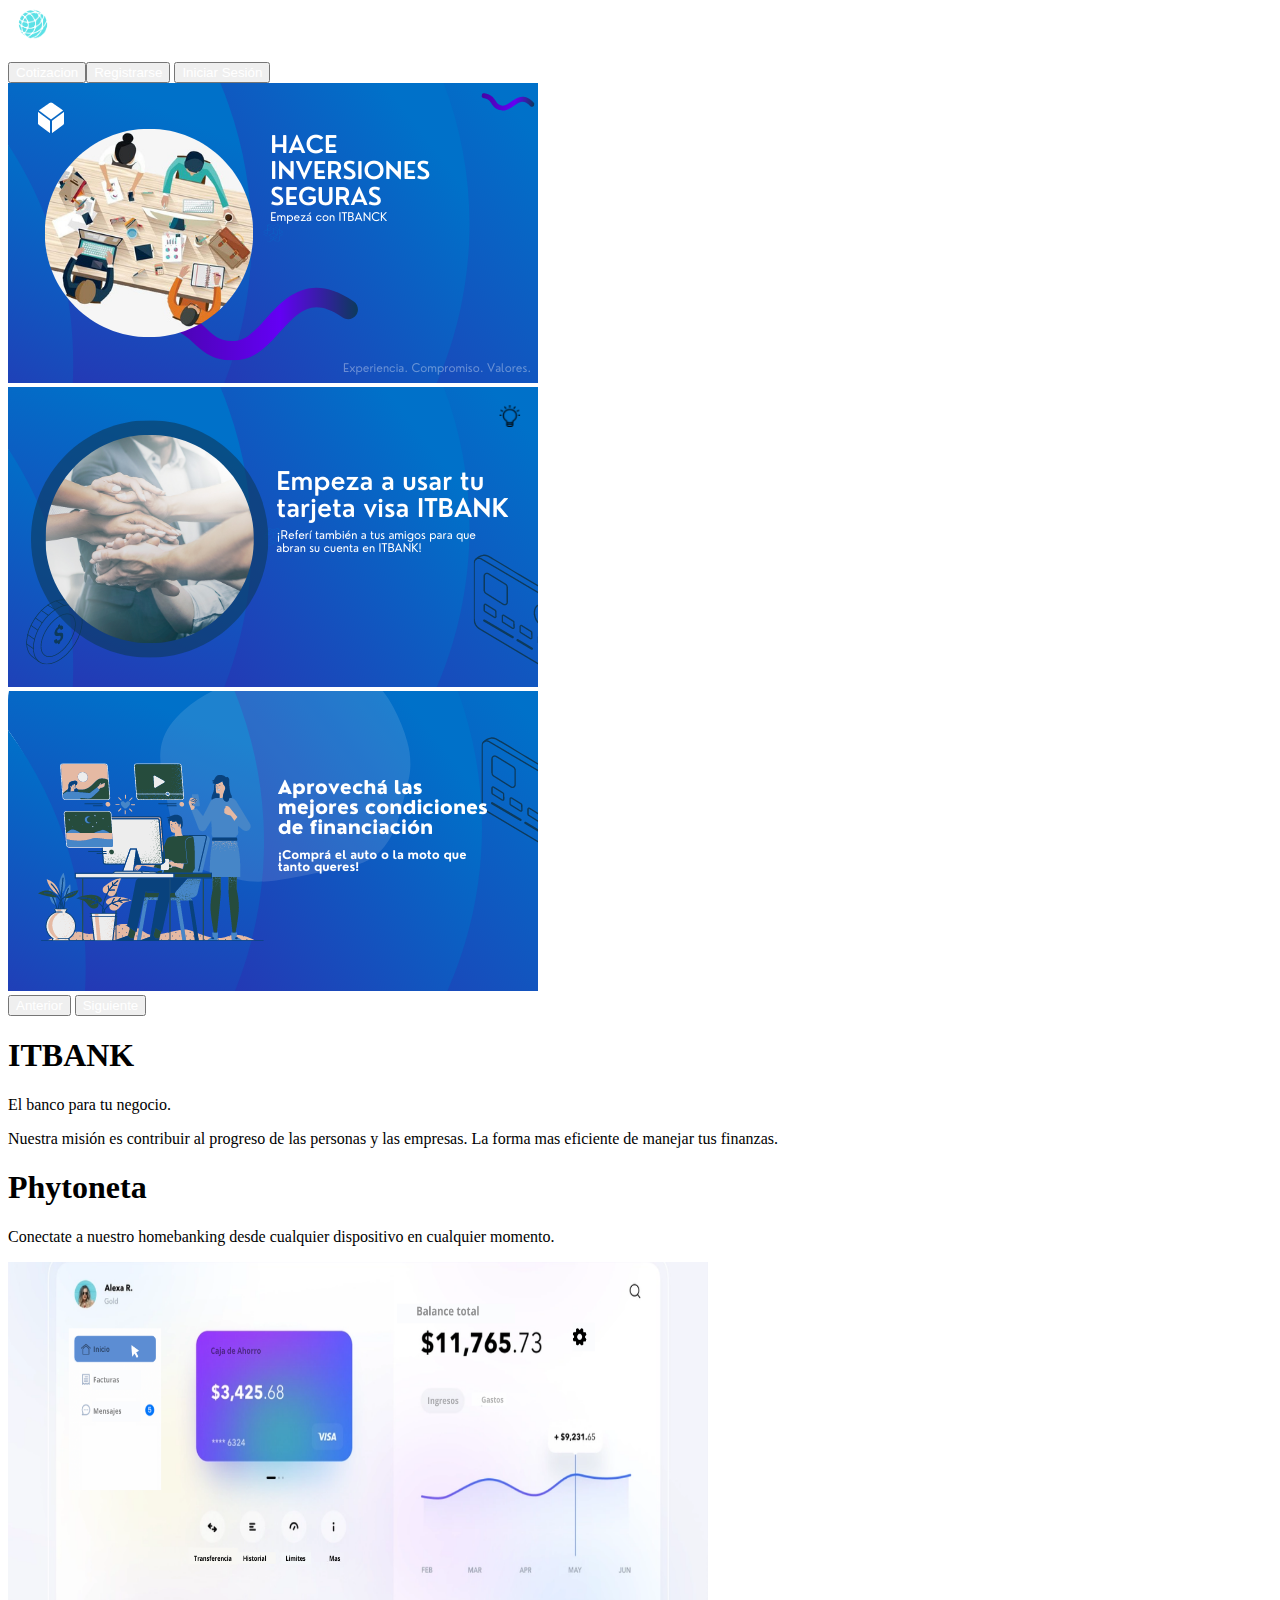
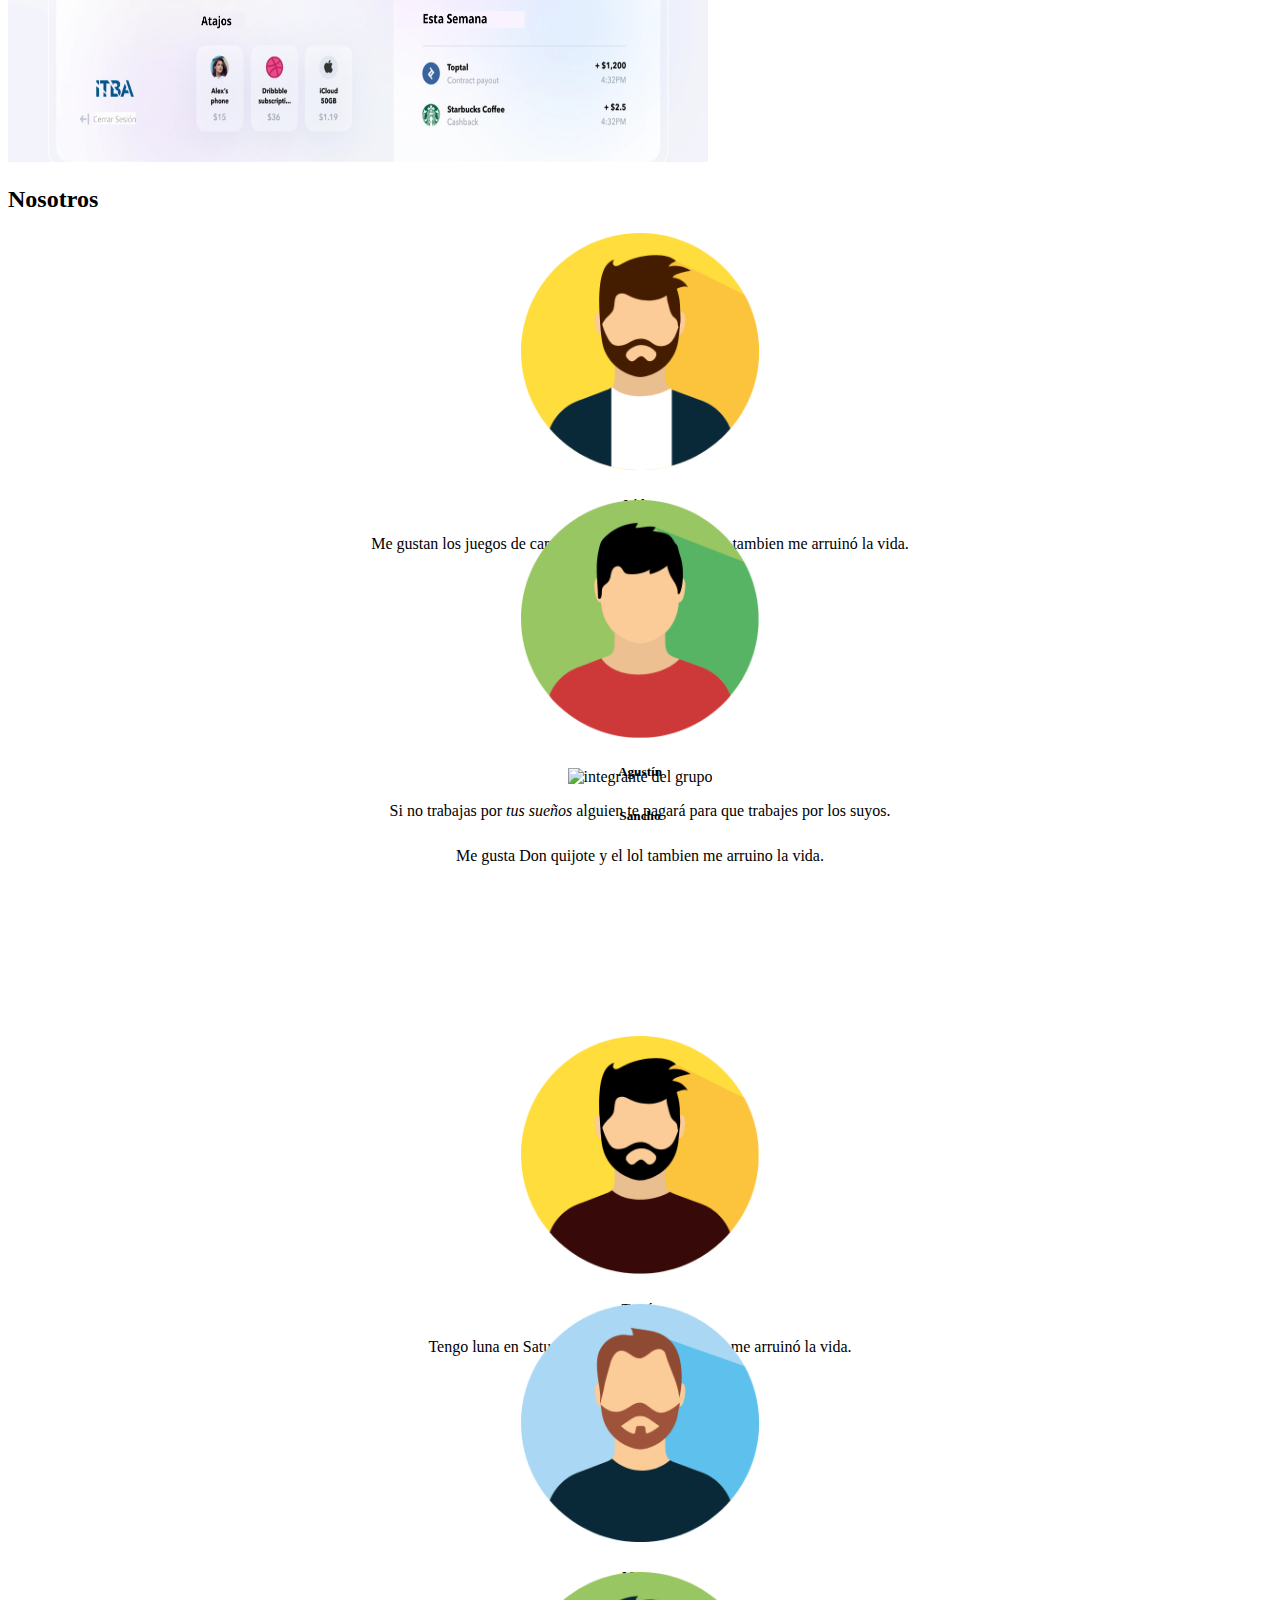
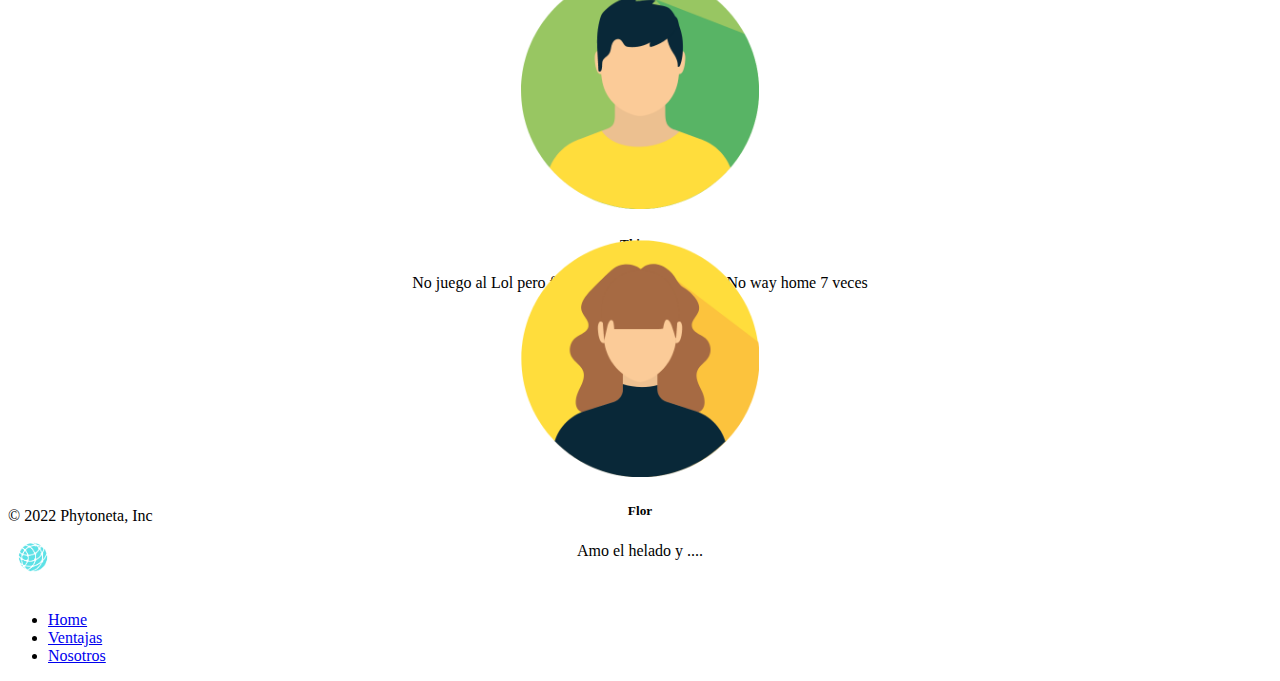
==== commit ac9db72f: "funcionalidad dolar" ====
--- a/index.html
+++ b/index.html
@@ -1,264 +1,274 @@
 <!DOCTYPE html>
 <html lang="en">
-  <head>
-    <meta charset="UTF-8" />
-    <meta http-equiv="X-UA-Compatible" content="IE=edge" />
-    <meta name="viewport" content="width=device-width, initial-scale=1.0" />
-    <link href="https://cdn.jsdelivr.net/npm/bootstrap@5.2.0-beta1/dist/css/bootstrap.min.css" rel="stylesheet" integrity="sha384-0evHe/X+R7YkIZDRvuzKMRqM+OrBnVFBL6DOitfPri4tjfHxaWutUpFmBp4vmVor" crossorigin="anonymous">
-    <link rel="stylesheet" href="./assets/css/inicio.css" />
-    <title>ITBANK</title>
-  </head>
-  <body id="principio">
-    <nav class="navbar sticky-top navbar-dark bg-dark">
-      <div class="container-fluid">
-        <div class="row">
-          <a class="navbar-brand col-3" href="#">
-            <img
-              src="./assets/img/ITBANK.png"
-              alt=""
-              width="50"
-              height="50"
-              class="d-inline-block align-text-top"
-            />
-          </a>
-        </div>
-        <form>
-          <button class="btn btn-sm btn-outline-git slight" type="button">
-            <a href="login.html"> Registrarse </a>
-          </button>
-          <button class="btn btn-sm btn-outline-light" type="button">
-            <a href="login.html"> Iniciar Sesión</a>
-          </button>
-        </form>
-      </div>
-    </nav>
-    <div id="ventajas" class="row flex-md-row-reverse g-0 py-5">
-      <div
-        id="carouselExampleFade"
-        class="col-lg-5 col-md-5 carousel slide carousel-fade"
-        data-bs-ride="carousel"
-      >
-        <div class="carousel-inner p-2">
-          <div class="carousel-item active">
-            <img
-              src="./assets/img/1.png"
-              class="d-block w-100 rounded-3"
-              alt="promoción banco"
-            />
-          </div>
-          <div class="carousel-item">
-            <img
-              src="./assets/img/2.png"
-              class="d-block w-100 rounded-3"
-              alt="promoción banco"
-            />
-          </div>
-          <div class="carousel-item">
-            <img
-              src="./assets/img/3.png"
-              class="d-block w-100 rounded-3"
-              alt="promoción banco"
-            />
-          </div>
-        </div>
-        <button
-          class="carousel-control-prev"
-          type="button"
-          data-bs-target="#carouselExampleFade"
-          data-bs-slide="prev"
-        >
-          <span class="carousel-control-prev-icon" aria-hidden="true"></span>
-          <span class="visually-hidden">Anterior</span>
-        </button>
-        <button
-          class="carousel-control-next"
-          type="button"
-          data-bs-target="#carouselExampleFade"
-          data-bs-slide="next"
-        >
-          <span class="carousel-control-next-icon" aria-hidden="true"></span>
-          <span class="visually-hidden">Siguiente</span>
-        </button>
-      </div>
-      <div class="col-lg-7 col-md-7 p-5 text-center">
-        <h1 class="display-5 fw-bold lh-1" class="align-text-bottom">ITBANK</h1>
-        <span class="fs-7">El banco para tu negocio.</span>
-        <p class="lead saltodepagina">
-          Nuestra misión es contribuir al progreso de las personas y las
-          empresas. La forma mas eficiente de manejar tus finanzas.
-        </p>
-      </div>
-    </div>
-    <div
-      class="bg-dark text-secondary px-4 py-5 text-center align-items-center"
-    >
-      <div class="py-5">
-        <h1 class="display-5 fw-bold text-white">Phytoneta</h1>
-        <div class="col-lg-6 mx-auto">
-          <p class="fs-5 mb-4">
-            Conectate a nuestro homebanking desde cualquier dispositivo en
-            cualquier momento.
-          </p>
-          <div class="d-grid gap-2 d-sm-flex justify-content-sm-center">
-            <div class="container px-5">
-              <img
-                src="./assets/img/Mensajes.png"
-                class="img-fluid border rounded-3 shadow-lg mb-4"
-                alt="Example image"
-                width="700"
-                height="500"
-                loading="lazy"
-              />
-            </div>
-          </div>
-        </div>
-      </div>
-    </div>
-    <div class="row bg-dark text-center">
-            <h2 class="text-white mb-2">Nosotros</h2>
-    </div>
-
-    <div id="nosotros" class="bg-dark row row-cols-md-3 g-0 h-30 m">
-      <article class="col-lg-3">
-        <div class="card">
-          <img
-            src="./assets/img/isidro.png"
-            class="card-img-top"
-            alt="integrante del grupo"
-          />
-          <div class="card-body">
-            <h5 class="card-title">Isidro</h5>
-            <p class="card-text">
-              Me gustan los juegos de carrera y el League of Legends tambien me
-              arruinó la vida.
-            </p>
-          </div>
-        </div>
-      </article>
-      <article class="col-lg-3">
-        <div class="card">
-          <img
-            src="./assets/img/agustin.png"
-            class="card-img-top"
-            alt="integrante del grupo"
-          />
-          <div class="card-body">
-            <h5 class="card-title">Agustín</h5>
-            <p class="card-text">
-              Soy arena legendaria en clash royale, busco novia.
-            </p>
-          </div>
-        </div>
-      </article>
-      <article class="col-lg-3">
-        <div class="card">
-          <img
-            src="./assets/img/sancho.png"
-            class="card-img-top"
-            alt="integrante del grupo"
-          />
-          <div class="card-body">
-            <h5 class="card-title">Sancho</h5>
-            <p class="card-text">Me gusta Don quijote y el lol tambien me arruino la vida.
-            </p>
-          </div>
-        </div>
-      </article>
-      <article class="col-lg-3">
-        <div class="card">
-          <img
-            src="./assets/img/tomas.png"
-            class="card-img-top"
-            alt="integrante del grupo"
-          />
-          <div class="card-body">
-            <h5 class="card-title">Tomás</h5>
-            <p class="card-text">
-              Tengo luna en Saturno y el League of Legends me arruinó la vida.
-            </p>
-          </div>
-        </div>
-      </article>
-      <article class="col-lg-3">
-        <div class="card">
-          <img
-            src="./assets/img/mateo.png"
-            class="card-img-top"
-            alt="integrante del grupo"
-          />
-          <div class="card-body">
-            <h5 class="card-title">Mateo</h5>
-            <p class="card-text">Soy de Boca(Campeon)</p>
-          </div>
-        </div>
-      </article>
-      <article class="col-lg-3">
-        <div class="card">
-          <img
-            src="./assets/img/thiago.png"
-            class="card-img-top"
-            alt="integrante del grupo"
-          />
-          <div class="card-body">
-            <h5 class="card-title">Thiago</h5>
-            <p class="card-text">No juego al Lol pero fui al cine a ver Spiderman No way home 7 veces</p>
-          </div>
-        </div>
-      </article>
-      <article class="col-lg-3">
-        <div class="card">
-          <img
-            src="./assets/img/flor.png"
-            class="card-img-top"
-            alt="integrante del grupo"
-          />
-          <div class="card-body">
-            <h5 class="card-title">Flor</h5>
-            <p class="card-text">Amo el helado y ....</p>
-          </div>
-        </div>
-      </article>
-    </div>
-
-    <div class="container-fluid bg-dark">
-      <footer
-        class="d-flex flex-wrap justify-content-between align-items-center py-3 m-0"
-      >
-        <p class="col-md-4 mb-0 text-muted">© 2022 Phytoneta, Inc</p>
-
-        <a
-          href="/"
-          class="col-md-4 d-flex align-items-center justify-content-center mb-3 mb-md-0 me-md-auto link-dark text-decoration-none"
-        >
-          <img
-            src="./assets/img/ITBANK.png"
-            class="bi me-2"
-            width="50"
-            height="50"
-            href="#principio"
-          />
-        </a>
-
-        <ul class="nav col-md-4 justify-content-end">
-          <li class="nav-item">
-            <a href="#principio" class="nav-link px-2 text-muted">Home</a>
-          </li>
-          <li class="nav-item">
-            <a href="#ventajas" class="nav-link px-2 text-muted">Ventajas</a>
-          </li>
-          <li class="nav-item">
-            <a href="#nosotros" class="nav-link px-2 text-muted">Nosotros</a>
-          </li>
-        </ul>
-      </footer>
-    </div>
-     <!-- JavaScript Bundle with Popper -->
-    <script src="/assets/js/inicio.js"></script>
-    <script 
-    src="https://cdn.jsdelivr.net/npm/bootstrap@5.2.0-beta1/dist/js/bootstrap.bundle.min.js" 
-    integrity="sha384-pprn3073KE6tl6bjs2QrFaJGz5/SUsLqktiwsUTF55Jfv3qYSDhgCecCxMW52nD2" 
-    crossorigin="anonymous"
-    ></script>
-    
-  </body>
+	<head>
+		<meta charset="UTF-8" />
+		<meta http-equiv="X-UA-Compatible" content="IE=edge" />
+		<meta name="viewport" content="width=device-width, initial-scale=1.0" />
+		<link rel="stylesheet" href="./assets/css/inicio.css" />
+		<link
+			href="https://cdn.jsdelivr.net/npm/bootstrap@5.1.3/dist/css/bootstrap.min.css"
+			rel="stylesheet"
+			integrity="sha384-1BmE4kWBq78iYhFldvKuhfTAU6auU8tT94WrHftjDbrCEXSU1oBoqyl2QvZ6jIW3"
+			crossorigin="anonymous"
+		/>
+		<title>ITBANK</title>
+	</head>
+	<body id="principio">
+		<nav class="navbar sticky-top navbar-dark bg-dark">
+			<div class="container-fluid">
+				<a class="navbar-brand" href="#">
+					<img
+						src="./assets/img/ITBANK.png"
+						alt=""
+						width="50"
+						height="50"
+						class="d-inline-block align-text-top"
+					/>
+				</a>
+				<form>
+					<button class="btn btn-sm btn-outline-git slight" type="button">
+						<a href="dolar.html"> Cotizacion </a>
+					<button class="btn btn-sm btn-outline-git slight" type="button">
+						<a href="login.html"> Registrarse </a>
+					</button>
+					<button class="btn btn-sm btn-outline-light" type="button">
+						<a href="login.html"> Iniciar Sesión</a>
+					</button>
+				</form>
+			</div>
+		</nav>
+		<div id="ventajas" class="row flex-md-row-reverse g-0 py-5">
+			<div
+				id="carouselExampleFade"
+				class="col-lg-5 col-md-5 carousel slide carousel-fade"
+				data-bs-ride="carousel"
+			>
+				<div class="carousel-inner p-2">
+					<div class="carousel-item active">
+						<img
+							src="./assets/img/1.png"
+							class="d-block w-100 rounded-3"
+							alt="promoción banco"
+						/>
+					</div>
+					<div class="carousel-item">
+						<img
+							src="./assets/img/2.png"
+							class="d-block w-100 rounded-3"
+							alt="promoción banco"
+						/>
+					</div>
+					<div class="carousel-item">
+						<img
+							src="./assets/img/3.png"
+							class="d-block w-100 rounded-3"
+							alt="promoción banco"
+						/>
+					</div>
+				</div>
+				<button
+					class="carousel-control-prev"
+					type="button"
+					data-bs-target="#carouselExampleFade"
+					data-bs-slide="prev"
+				>
+					<span class="carousel-control-prev-icon" aria-hidden="true"></span>
+					<span class="visually-hidden">Anterior</span>
+				</button>
+				<button
+					class="carousel-control-next"
+					type="button"
+					data-bs-target="#carouselExampleFade"
+					data-bs-slide="next"
+				>
+					<span class="carousel-control-next-icon" aria-hidden="true"></span>
+					<span class="visually-hidden">Siguiente</span>
+				</button>
+			</div>
+			<div class="col-lg-7 col-md-7 p-5 text-center">
+				<h1 class="display-5 fw-bold lh-1" class="align-text-bottom">ITBANK</h1>
+				<span class="fs-7">El banco para tu negocio.</span>
+				<p class="lead saltodepagina">
+					Nuestra misión es contribuir al progreso de las personas y las
+					empresas. La forma mas eficiente de manejar tus finanzas.
+				</p>
+			</div>
+		</div>
+		<div class="bg-dark text-secondary text-center px-4 py-5">
+			<div class="py-5">
+				<h1 class="display-6 fw-bold text-white">Phytoneta</h1>
+
+				<div class="col-lg-6 mx-auto text-center">
+					<p class="fs-5 mb-4">
+						Conectate a nuestro homebanking desde cualquier dispositivo en
+						cualquier momento.
+					</p>
+					<div
+						class="d-grid gap-2 d-sm-flex justify-content-sm-center align-items-center"
+					>
+						<div class="container px-5">
+							<img
+								src="./assets/img/Mensajes.png"
+								class="img-fluid border rounded-3 shadow-lg mb-4"
+								alt="Example image"
+								width="700"
+								height="500"
+								loading="lazy"
+							/>
+						</div>
+					</div>
+				</div>
+			</div>
+		</div>
+		<div id="nosotros" class="bg-dark row row-cols-md-3 g-0 h-30 m">
+			<div class="col-lg-10 col-md-10 py-5">
+				<h2 class="pb-2 border-bottom fw-bold text-white display-6">
+					Nosotros
+				</h2>
+			</div>
+			<article class="col-lg-3">
+				<div class="card">
+					<img
+						src="./assets/img/isidro.png"
+						class="card-img-top"
+						alt="integrante del grupo"
+					/>
+					<div class="card-body">
+						<h5 class="card-title">Isidro</h5>
+						<p class="card-text">
+							Me gustan los juegos de carrera y el League of Legends tambien me
+							arruinó la vida.
+						</p>
+					</div>
+				</div>
+			</article>
+			<article class="col-lg-3">
+				<div class="card">
+					<img
+						src="./assets/img/agustin.png"
+						class="card-img-top"
+						alt="integrante del grupo"
+					/>
+					<div class="card-body">
+						<h5 class="card-title">Agustín</h5>
+						<p class="card-text">
+							Si no trabajas por <em>tus sueños</em> alguien te pagará para que
+							trabajes por los suyos.
+						</p>
+					</div>
+				</div>
+			</article>
+			<article class="col-lg-3">
+				<div class="card">
+					<img
+						src="./assets/img/yo.jpg"
+						class="card-img-top"
+						alt="integrante del grupo"
+					/>
+					<div class="card-body">
+						<h5 class="card-title">Sancho</h5>
+						<p class="card-text">
+							Me gusta Don quijote y el lol tambien me arruino la vida.
+						</p>
+					</div>
+				</div>
+			</article>
+			<article class="col-lg-3">
+				<div class="card">
+					<img
+						src="./assets/img/tomas.png"
+						class="card-img-top"
+						alt="integrante del grupo"
+					/>
+					<div class="card-body">
+						<h5 class="card-title">Tomás</h5>
+						<p class="card-text">
+							Tengo luna en Saturno y el League of Legends me arruinó la vida.
+						</p>
+					</div>
+				</div>
+			</article>
+			<article class="col-lg-3">
+				<div class="card">
+					<img
+						src="./assets/img/mateo.png"
+						class="card-img-top"
+						alt="integrante del grupo"
+					/>
+					<div class="card-body">
+						<h5 class="card-title">Mateo</h5>
+						<p class="card-text">Soy de Boca(Campeon)</p>
+					</div>
+				</div>
+			</article>
+			<article class="col-lg-3">
+				<div class="card">
+					<img
+						src="./assets/img/thiago.png"
+						class="card-img-top"
+						alt="integrante del grupo"
+					/>
+					<div class="card-body">
+						<h5 class="card-title">Thiago</h5>
+						<p class="card-text">
+							No juego al Lol pero fui al cine a ver Spiderman No way home 7
+							veces
+						</p>
+					</div>
+				</div>
+			</article>
+			<article class="col-lg-3">
+				<div class="card">
+					<img
+						src="./assets/img/flor.png"
+						class="card-img-top"
+						alt="integrante del grupo"
+					/>
+					<div class="card-body">
+						<h5 class="card-title">Flor</h5>
+						<p class="card-text">Amo el helado y ....</p>
+					</div>
+				</div>
+			</article>
+		</div>
+
+		<div class="container-fluid bg-dark">
+			<footer
+				class="d-flex flex-wrap justify-content-between align-items-center py-3 m-0"
+			>
+				<p class="col-md-4 mb-0 text-muted">© 2022 Phytoneta, Inc</p>
+
+				<a
+					href="/"
+					class="col-md-4 d-flex align-items-center justify-content-center mb-3 mb-md-0 me-md-auto link-dark text-decoration-none"
+				>
+					<img
+						src="./assets/img/ITBANK.png"
+						class="bi me-2"
+						width="50"
+						height="50"
+						href="#principio"
+					/>
+				</a>
+
+				<ul class="nav col-md-4 justify-content-end">
+					<li class="nav-item">
+						<a href="#principio" class="nav-link px-2 text-muted">Home</a>
+					</li>
+					<li class="nav-item">
+						<a href="#ventajas" class="nav-link px-2 text-muted">Ventajas</a>
+					</li>
+					<li class="nav-item">
+						<a href="#nosotros" class="nav-link px-2 text-muted">Nosotros</a>
+					</li>
+				</ul>
+			</footer>
+		</div>
+
+		<script
+			src="https://cdn.jsdelivr.net/npm/bootstrap@5.2.0-beta1/dist/js/bootstrap.bundle.min.js"
+			integrity="sha384-pprn3073KE6tl6bjs2QrFaJGz5/SUsLqktiwsUTF55Jfv3qYSDhgCecCxMW52nD2"
+			crossorigin="anonymous"
+		></script>
+	</body>
 </html>
